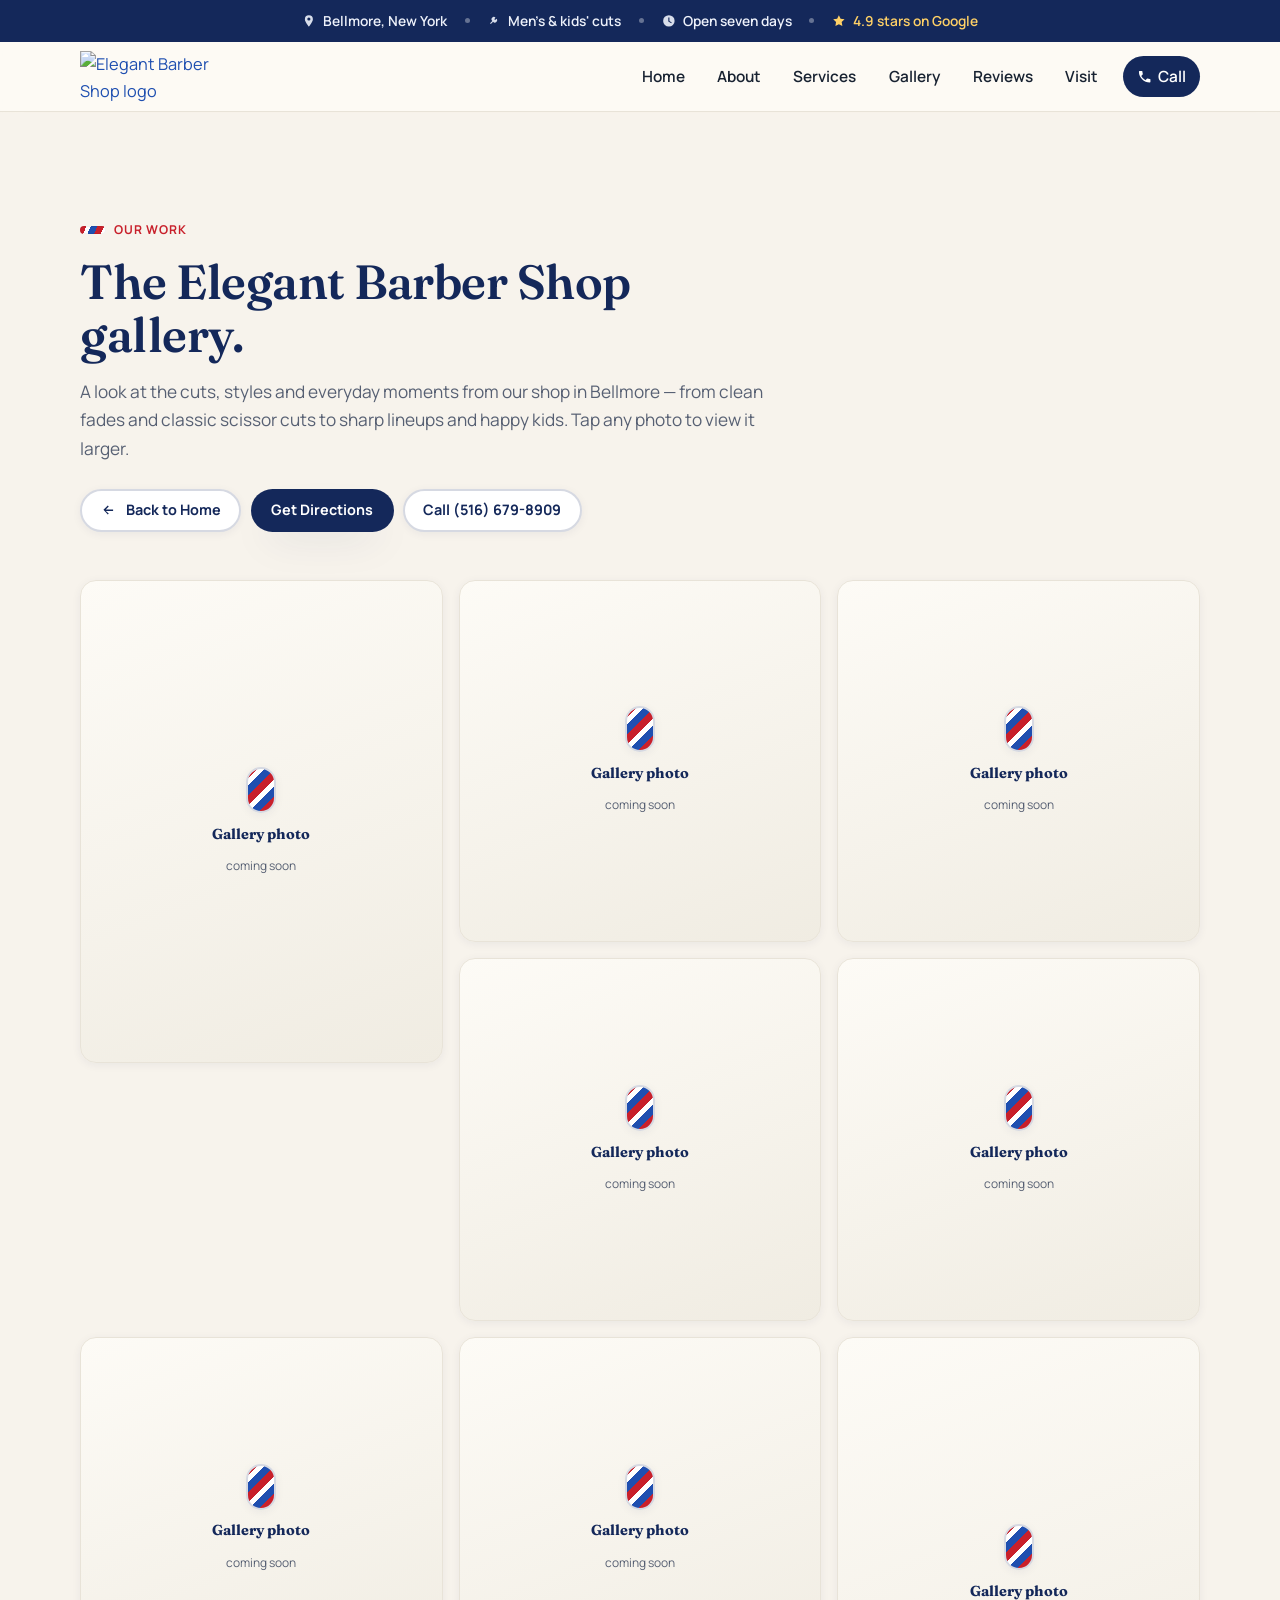
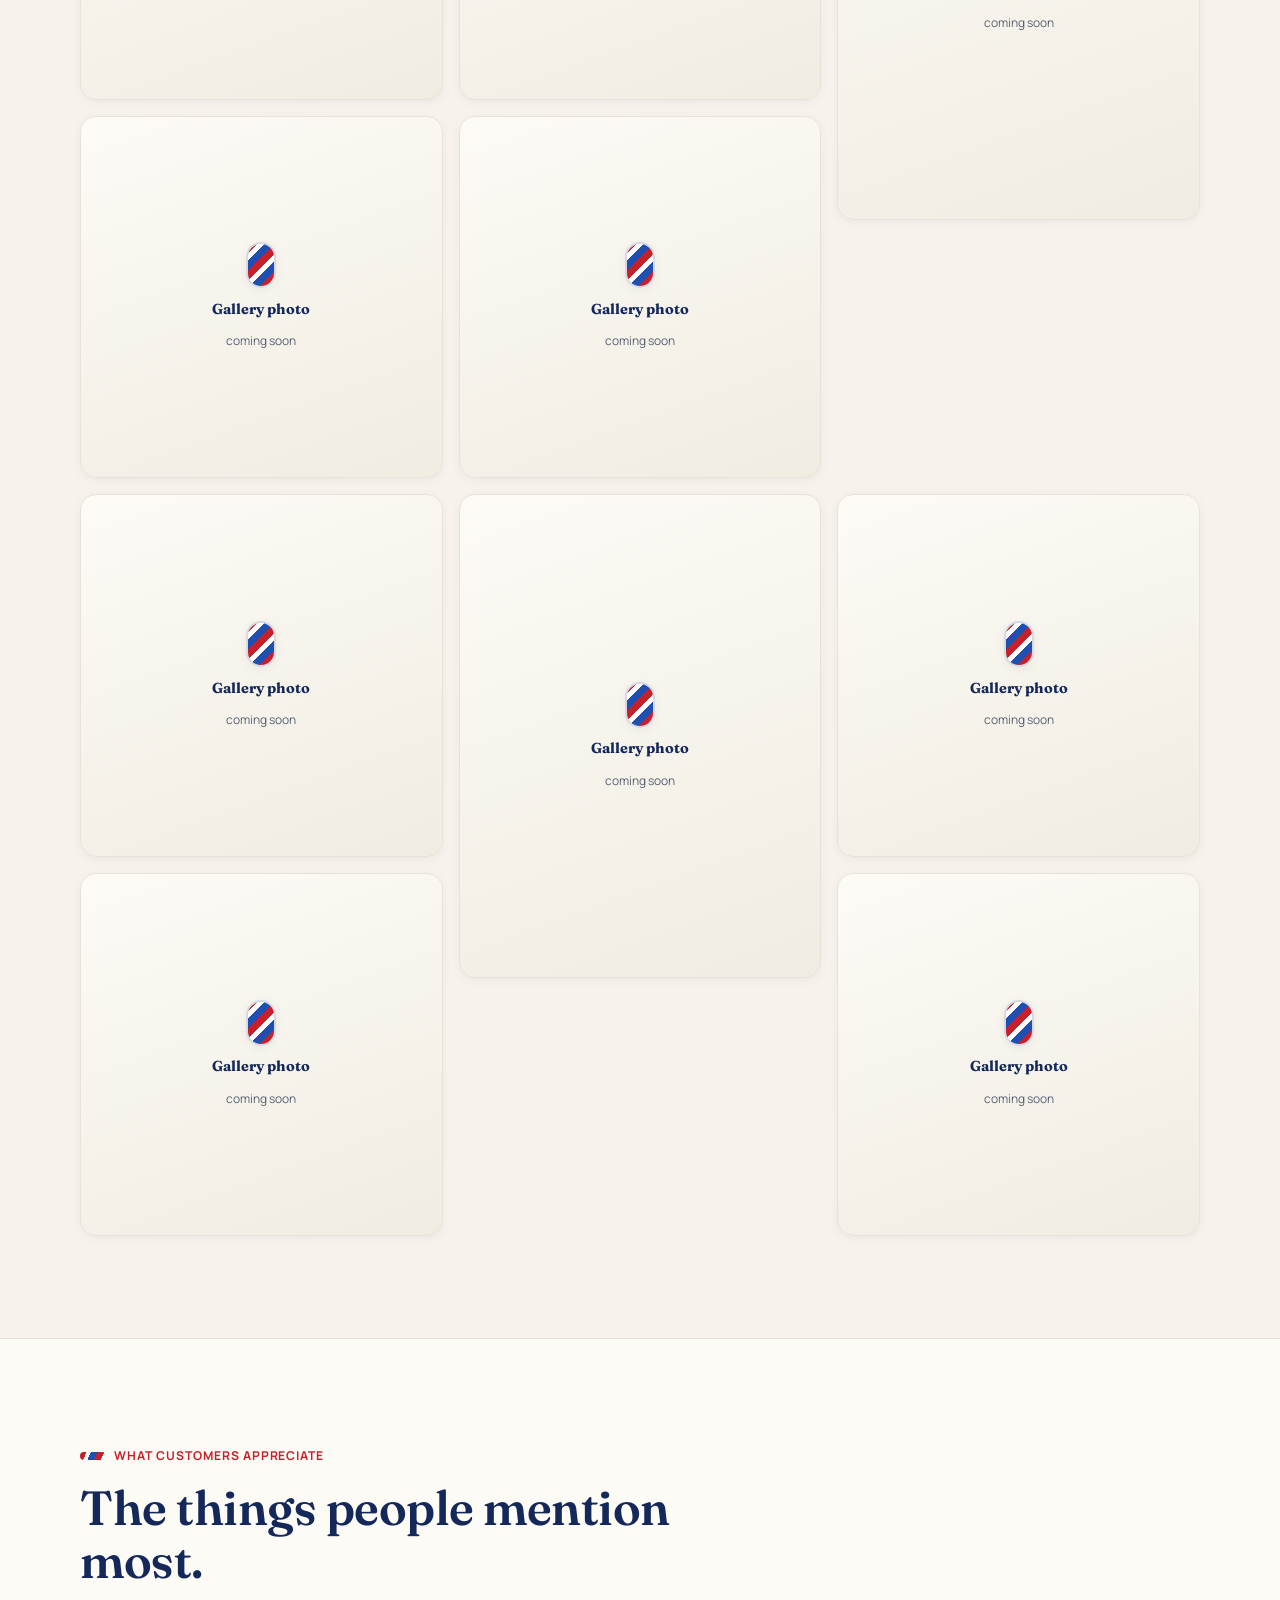
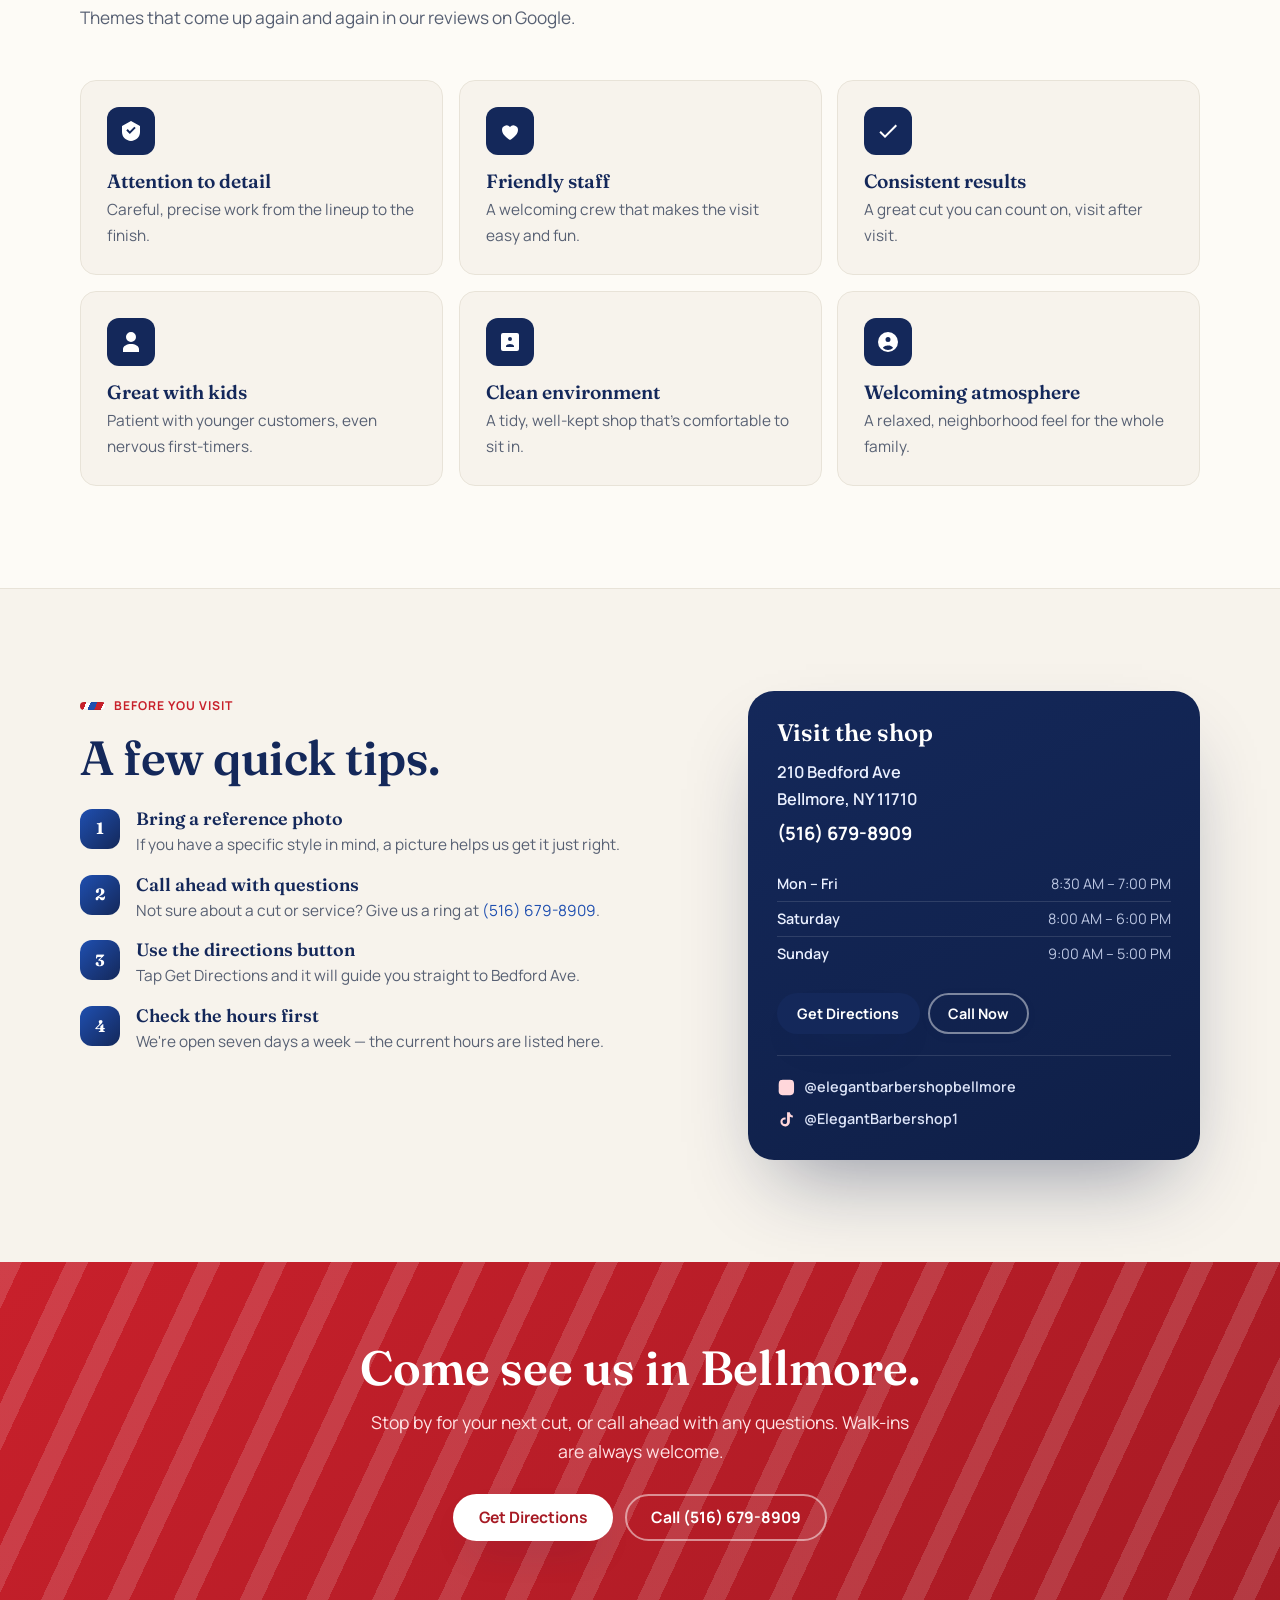
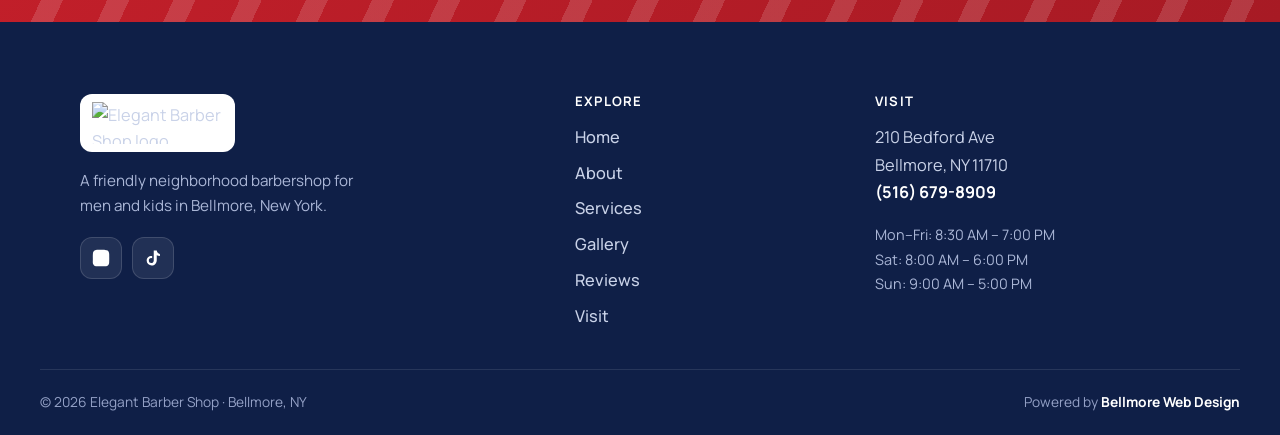
==== gallery.html @ 277f77cc "Merge pull request #1 from Bellmorewebdesign/claude/elegant-barber-shop-site-e4vk1v Build Elegant Ba" ====
<!DOCTYPE html>
<html lang="en">
<head>
  <meta charset="UTF-8" />
  <meta name="viewport" content="width=device-width, initial-scale=1.0" />
  <meta name="theme-color" content="#14285a" />

  <title>Haircut Gallery | Elegant Barber Shop in Bellmore, NY</title>
  <meta name="description" content="Browse the Elegant Barber Shop gallery — examples of men's cuts, kids' haircuts, fades, designs and moments from our Bellmore, NY shop. Walk-ins welcome on Bedford Ave." />

  <link rel="canonical" href="gallery.html" />
  <meta property="og:type" content="website" />
  <meta property="og:site_name" content="Elegant Barber Shop" />
  <meta property="og:title" content="Haircut Gallery | Elegant Barber Shop in Bellmore, NY" />
  <meta property="og:description" content="Examples of cuts, styles and moments from Elegant Barber Shop in Bellmore, New York." />
  <meta property="og:image" content="Elegant_logo.png" />
  <meta property="og:url" content="gallery.html" />
  <meta name="twitter:card" content="summary_large_image" />
  <meta name="twitter:title" content="Haircut Gallery | Elegant Barber Shop" />
  <meta name="twitter:description" content="Examples of cuts, styles and moments from Elegant Barber Shop in Bellmore, New York." />
  <meta name="twitter:image" content="Elegant_logo.png" />

  <link rel="icon" type="image/png" href="favicon_elegant.png" />
  <link rel="shortcut icon" type="image/png" href="favicon_elegant.png" />
  <link rel="apple-touch-icon" href="favicon_elegant.png" />

  <link rel="preconnect" href="https://fonts.googleapis.com" />
  <link rel="preconnect" href="https://fonts.gstatic.com" crossorigin />
  <link href="https://fonts.googleapis.com/css2?family=Fraunces:opsz,wght@9..144,400;9..144,500;9..144,600;9..144,700&family=Manrope:wght@400;500;600;700;800&display=swap" rel="stylesheet" />

  <link rel="stylesheet" href="styles.css" />

  <script type="application/ld+json">
  {
    "@context": "https://schema.org",
    "@type": "BarberShop",
    "name": "Elegant Barber Shop",
    "image": "Elegant_logo.png",
    "url": "gallery.html",
    "telephone": "+15166798909",
    "address": {
      "@type": "PostalAddress",
      "streetAddress": "210 Bedford Ave",
      "addressLocality": "Bellmore",
      "addressRegion": "NY",
      "postalCode": "11710",
      "addressCountry": "US"
    },
    "aggregateRating": {
      "@type": "AggregateRating",
      "ratingValue": "4.9",
      "reviewCount": "135",
      "bestRating": "5"
    },
    "sameAs": [
      "https://www.instagram.com/elegantbarbershopbellmore/",
      "https://www.tiktok.com/@ElegantBarbershop1"
    ]
  }
  </script>
</head>
<body>
  <a class="skip-link" href="#main">Skip to content</a>

  <!-- ================= INFO / ANNOUNCEMENT BAR ================= -->
  <div class="infobar" role="region" aria-label="Quick facts">
    <div class="wrap infobar__inner">
      <span class="infobar__item"><svg class="ico" aria-hidden="true" viewBox="0 0 24 24"><path d="M12 2a7 7 0 0 0-7 7c0 5 7 13 7 13s7-8 7-13a7 7 0 0 0-7-7Zm0 9.5A2.5 2.5 0 1 1 12 6a2.5 2.5 0 0 1 0 5.5Z"/></svg>Bellmore, New York</span>
      <span class="infobar__sep" aria-hidden="true"></span>
      <span class="infobar__item"><svg class="ico" aria-hidden="true" viewBox="0 0 24 24"><path d="M14.7 6.3a4 4 0 1 0-5.4 5.9l-4 4 1.4 1.4 4-4a4 4 0 0 0 5.9-5.4l-2.4 2.4-1.4-1.4Z"/></svg>Men's &amp; kids' cuts</span>
      <span class="infobar__sep" aria-hidden="true"></span>
      <span class="infobar__item"><svg class="ico" aria-hidden="true" viewBox="0 0 24 24"><path d="M12 2a10 10 0 1 0 10 10A10 10 0 0 0 12 2Zm1 10.4 4 2.3-.8 1.4L11 13V6h2Z"/></svg>Open seven days</span>
      <span class="infobar__sep" aria-hidden="true"></span>
      <span class="infobar__item infobar__item--star"><svg class="ico" aria-hidden="true" viewBox="0 0 24 24"><path d="m12 2 3 6.3 6.9.9-5 4.8 1.2 6.9L12 17.7 5.9 20.9 7.1 14l-5-4.8 6.9-.9Z"/></svg>4.9 stars on Google</span>
    </div>
  </div>

  <!-- ================= HEADER / NAV ================= -->
  <header class="site-header" id="top">
    <div class="wrap header__inner">
      <a class="brand" href="index.html" aria-label="Elegant Barber Shop home">
        <img src="Elegant_logo.png" alt="Elegant Barber Shop logo" class="brand__logo" width="180" height="58" />
      </a>

      <nav class="nav" aria-label="Primary">
        <button class="nav__toggle" id="navToggle" aria-expanded="false" aria-controls="navMenu">
          <span class="nav__toggle-bars" aria-hidden="true"><span></span><span></span><span></span></span>
          <span class="sr-only">Menu</span>
        </button>
        <ul class="nav__menu" id="navMenu">
          <li><a href="index.html" class="nav__link">Home</a></li>
          <li><a href="index.html#about" class="nav__link">About</a></li>
          <li><a href="index.html#services" class="nav__link">Services</a></li>
          <li><a href="gallery.html" class="nav__link" aria-current="page">Gallery</a></li>
          <li><a href="index.html#reviews" class="nav__link">Reviews</a></li>
          <li><a href="index.html#visit" class="nav__link">Visit</a></li>
          <li><a href="tel:+15166798909" class="nav__link nav__link--call">
            <svg class="ico" aria-hidden="true" viewBox="0 0 24 24"><path d="M6.6 10.8a15.5 15.5 0 0 0 6.6 6.6l2.2-2.2a1 1 0 0 1 1-.24 11.4 11.4 0 0 0 3.6.58 1 1 0 0 1 1 1V20a1 1 0 0 1-1 1A17 17 0 0 1 3 4a1 1 0 0 1 1-1h3.5a1 1 0 0 1 1 1 11.4 11.4 0 0 0 .58 3.6 1 1 0 0 1-.24 1Z"/></svg>
            Call
          </a></li>
        </ul>
      </nav>
    </div>
  </header>

  <main id="main">

    <!-- ================= GALLERY INTRO ================= -->
    <section class="section gallery-intro" aria-labelledby="g-title">
      <div class="wrap">
        <div class="gallery-intro__inner reveal">
          <span class="eyebrow"><span class="eyebrow__dot" aria-hidden="true"></span>Our work</span>
          <h1 id="g-title" class="section__title">The Elegant Barber Shop gallery.</h1>
          <p class="section__intro">A look at the cuts, styles and everyday moments from our shop in Bellmore — from clean fades and classic scissor cuts to sharp lineups and happy kids. Tap any photo to view it larger.</p>
          <div class="gallery-intro__actions">
            <a class="btn btn--ghost btn--sm" href="index.html">
              <svg class="ico" aria-hidden="true" viewBox="0 0 24 24"><path d="M19 11H8.4l4.3-4.3L11.3 5 5 11.3 11.3 18l1.4-1.4L8.4 13H19Z"/></svg>
              Back to Home
            </a>
            <a class="btn btn--primary btn--sm" href="https://www.google.com/maps/dir/?api=1&amp;destination=210+Bedford+Ave%2C+Bellmore%2C+NY+11710" target="_blank" rel="noopener noreferrer">Get Directions</a>
            <a class="btn btn--ghost btn--sm" href="tel:+15166798909">Call (516) 679-8909</a>
          </div>
        </div>
      </div>
    </section>

    <!-- ================= FULL GALLERY GRID ================= -->
    <section class="section gallery-section gallery-section--full" aria-label="Haircut gallery">
      <div class="wrap">
        <!-- Built by script.js from the shared image list -->
        <div class="gallery-grid gallery-grid--full" data-gallery="full" aria-label="All haircut photos"></div>
      </div>
    </section>

    <!-- ================= WHAT CUSTOMERS APPRECIATE ================= -->
    <section class="section appreciate" aria-labelledby="appreciate-title">
      <div class="wrap">
        <div class="section__head reveal">
          <span class="eyebrow"><span class="eyebrow__dot" aria-hidden="true"></span>What customers appreciate</span>
          <h2 id="appreciate-title" class="section__title">The things people mention most.</h2>
          <p class="section__intro">Themes that come up again and again in our reviews on Google.</p>
        </div>

        <ul class="appreciate__grid">
          <li class="appreciate__card reveal">
            <span class="appreciate__ico" aria-hidden="true"><svg viewBox="0 0 24 24"><path d="M12 2 3 7v6c0 5 3.8 8.4 9 9 5.2-.6 9-4 9-9V7Zm-1.2 13-3.5-3.5 1.4-1.4 2.1 2.1 4.5-4.5 1.4 1.4Z"/></svg></span>
            <h3>Attention to detail</h3>
            <p>Careful, precise work from the lineup to the finish.</p>
          </li>
          <li class="appreciate__card reveal">
            <span class="appreciate__ico" aria-hidden="true"><svg viewBox="0 0 24 24"><path d="M12 21s-8-4.5-8-10a4.5 4.5 0 0 1 8-2.9A4.5 4.5 0 0 1 20 11c0 5.5-8 10-8 10Z"/></svg></span>
            <h3>Friendly staff</h3>
            <p>A welcoming crew that makes the visit easy and fun.</p>
          </li>
          <li class="appreciate__card reveal">
            <span class="appreciate__ico" aria-hidden="true"><svg viewBox="0 0 24 24"><path d="M9 16.2 4.8 12l-1.4 1.4L9 19 21 7l-1.4-1.4Z"/></svg></span>
            <h3>Consistent results</h3>
            <p>A great cut you can count on, visit after visit.</p>
          </li>
          <li class="appreciate__card reveal">
            <span class="appreciate__ico" aria-hidden="true"><svg viewBox="0 0 24 24"><path d="M12 2a5 5 0 1 0 5 5 5 5 0 0 0-5-5Zm0 12c-4 0-8 2-8 5v3h16v-3c0-3-4-5-8-5Z"/></svg></span>
            <h3>Great with kids</h3>
            <p>Patient with younger customers, even nervous first-timers.</p>
          </li>
          <li class="appreciate__card reveal">
            <span class="appreciate__ico" aria-hidden="true"><svg viewBox="0 0 24 24"><path d="M19 3H5a2 2 0 0 0-2 2v14a2 2 0 0 0 2 2h14a2 2 0 0 0 2-2V5a2 2 0 0 0-2-2Zm-7 4a2 2 0 1 1-2 2 2 2 0 0 1 2-2Zm4 10H8v-1c0-1.3 2.7-2 4-2s4 .7 4 2Z"/></svg></span>
            <h3>Clean environment</h3>
            <p>A tidy, well-kept shop that's comfortable to sit in.</p>
          </li>
          <li class="appreciate__card reveal">
            <span class="appreciate__ico" aria-hidden="true"><svg viewBox="0 0 24 24"><path d="M12 2a10 10 0 1 0 10 10A10 10 0 0 0 12 2Zm0 5a2.5 2.5 0 1 1 0 5 2.5 2.5 0 0 1 0-5Zm0 13a7.2 7.2 0 0 1-5-2c.1-1.7 3.3-2.6 5-2.6s4.9.9 5 2.6a7.2 7.2 0 0 1-5 2Z"/></svg></span>
            <h3>Welcoming atmosphere</h3>
            <p>A relaxed, neighborhood feel for the whole family.</p>
          </li>
        </ul>
      </div>
    </section>

    <!-- ================= BEFORE YOU VISIT + COMPACT VISIT CARD ================= -->
    <section class="section before" aria-labelledby="before-title">
      <div class="wrap before__grid">
        <div class="before__content reveal">
          <span class="eyebrow"><span class="eyebrow__dot" aria-hidden="true"></span>Before you visit</span>
          <h2 id="before-title" class="section__title">A few quick tips.</h2>
          <ul class="before__list">
            <li>
              <span class="before__num">1</span>
              <div><h3>Bring a reference photo</h3><p>If you have a specific style in mind, a picture helps us get it just right.</p></div>
            </li>
            <li>
              <span class="before__num">2</span>
              <div><h3>Call ahead with questions</h3><p>Not sure about a cut or service? Give us a ring at <a href="tel:+15166798909">(516)&nbsp;679-8909</a>.</p></div>
            </li>
            <li>
              <span class="before__num">3</span>
              <div><h3>Use the directions button</h3><p>Tap Get Directions and it will guide you straight to Bedford Ave.</p></div>
            </li>
            <li>
              <span class="before__num">4</span>
              <div><h3>Check the hours first</h3><p>We're open seven days a week — the current hours are listed here.</p></div>
            </li>
          </ul>
        </div>

        <aside class="visit-card reveal" aria-label="Visit information">
          <h2 class="visit-card__title">Visit the shop</h2>
          <p class="visit-card__addr">210 Bedford Ave<br>Bellmore, NY 11710</p>
          <p class="visit-card__phone"><a href="tel:+15166798909">(516) 679-8909</a></p>

          <table class="hours visit-card__hours">
            <tbody>
              <tr><th scope="row">Mon – Fri</th><td>8:30 AM – 7:00 PM</td></tr>
              <tr><th scope="row">Saturday</th><td>8:00 AM – 6:00 PM</td></tr>
              <tr><th scope="row">Sunday</th><td>9:00 AM – 5:00 PM</td></tr>
            </tbody>
          </table>

          <div class="visit-card__actions">
            <a class="btn btn--primary btn--sm" href="https://www.google.com/maps/dir/?api=1&amp;destination=210+Bedford+Ave%2C+Bellmore%2C+NY+11710" target="_blank" rel="noopener noreferrer">Get Directions</a>
            <a class="btn btn--ghost btn--sm" href="tel:+15166798909">Call Now</a>
          </div>

          <div class="visit-card__social">
            <a href="https://www.instagram.com/elegantbarbershopbellmore/" target="_blank" rel="noopener noreferrer">
              <svg class="ico" aria-hidden="true" viewBox="0 0 24 24"><path d="M12 2.2c3.2 0 3.6 0 4.9.07 1.2.06 1.8.25 2.2.42.6.22 1 .48 1.4.9.43.42.7.82.9 1.4.18.42.37 1.05.43 2.25.06 1.28.07 1.66.07 4.88s0 3.6-.07 4.88c-.06 1.2-.25 1.83-.42 2.25-.22.56-.48.97-.9 1.4-.42.42-.83.68-1.4.9-.42.17-1.05.36-2.25.42-1.28.06-1.66.07-4.88.07s-3.6 0-4.88-.07c-1.2-.06-1.83-.25-2.25-.42a3.9 3.9 0 0 1-1.4-.9 3.9 3.9 0 0 1-.9-1.4c-.17-.42-.36-1.05-.42-2.25C2.21 15.6 2.2 15.22 2.2 12s0-3.6.07-4.88c.06-1.2.25-1.83.42-2.25.22-.57.48-.98.9-1.4.42-.42.83-.68 1.4-.9.42-.17 1.05-.36 2.25-.42C8.4 2.21 8.78 2.2 12 2.2Zm0 4.86A4.94 4.94 0 1 1 12 17a4.94 4.94 0 0 1 0-9.94Zm0 1.8a3.14 3.14 0 1 0 0 6.28 3.14 3.14 0 0 0 0-6.28Zm5.13-2.02a1.15 1.15 0 1 1 0 2.3 1.15 1.15 0 0 1 0-2.3Z"/></svg>
              <span>@elegantbarbershopbellmore</span>
            </a>
            <a href="https://www.tiktok.com/@ElegantBarbershop1" target="_blank" rel="noopener noreferrer">
              <svg class="ico" aria-hidden="true" viewBox="0 0 24 24"><path d="M16.5 3c.3 2.2 1.6 3.9 3.8 4.2v2.5c-1.3.1-2.5-.3-3.8-1v5.9c0 3.6-2.6 6.4-6.1 6.4A6 6 0 0 1 4.4 15c0-3.4 3.1-6 6.6-5.4v2.7a3 3 0 0 0-1.1-.2 2.9 2.9 0 0 0-2.9 3 3 3 0 0 0 3 3c1.7 0 2.9-1.3 2.9-3.1V3Z"/></svg>
              <span>@ElegantBarbershop1</span>
            </a>
          </div>
        </aside>
      </div>
    </section>

    <!-- ================= CTA ================= -->
    <section class="cta" aria-labelledby="g-cta-title">
      <span class="cta__pole" aria-hidden="true"></span>
      <div class="wrap cta__inner reveal">
        <h2 id="g-cta-title" class="cta__title">Come see us in Bellmore.</h2>
        <p class="cta__text">Stop by for your next cut, or call ahead with any questions. Walk-ins are always welcome.</p>
        <div class="cta__actions">
          <a class="btn btn--primary" href="https://www.google.com/maps/dir/?api=1&amp;destination=210+Bedford+Ave%2C+Bellmore%2C+NY+11710" target="_blank" rel="noopener noreferrer">Get Directions</a>
          <a class="btn btn--ghost btn--on-dark" href="tel:+15166798909">Call (516) 679-8909</a>
        </div>
      </div>
    </section>
  </main>

  <!-- ================= FOOTER ================= -->
  <footer class="site-footer">
    <div class="wrap footer__grid">
      <div class="footer__brand">
        <img src="Elegant_logo.png" alt="Elegant Barber Shop logo" class="footer__logo" width="200" height="64" loading="lazy" />
        <p class="footer__tag">A friendly neighborhood barbershop for men and kids in Bellmore, New York.</p>
        <div class="footer__social">
          <a href="https://www.instagram.com/elegantbarbershopbellmore/" target="_blank" rel="noopener noreferrer" aria-label="Instagram">
            <svg class="ico" aria-hidden="true" viewBox="0 0 24 24"><path d="M12 2.2c3.2 0 3.6 0 4.9.07 1.2.06 1.8.25 2.2.42.6.22 1 .48 1.4.9.43.42.7.82.9 1.4.18.42.37 1.05.43 2.25.06 1.28.07 1.66.07 4.88s0 3.6-.07 4.88c-.06 1.2-.25 1.83-.42 2.25-.22.56-.48.97-.9 1.4-.42.42-.83.68-1.4.9-.42.17-1.05.36-2.25.42-1.28.06-1.66.07-4.88.07s-3.6 0-4.88-.07c-1.2-.06-1.83-.25-2.25-.42a3.9 3.9 0 0 1-1.4-.9 3.9 3.9 0 0 1-.9-1.4c-.17-.42-.36-1.05-.42-2.25C2.21 15.6 2.2 15.22 2.2 12s0-3.6.07-4.88c.06-1.2.25-1.83.42-2.25.22-.57.48-.98.9-1.4.42-.42.83-.68 1.4-.9.42-.17 1.05-.36 2.25-.42C8.4 2.21 8.78 2.2 12 2.2Zm0 4.86A4.94 4.94 0 1 1 12 17a4.94 4.94 0 0 1 0-9.94Zm0 1.8a3.14 3.14 0 1 0 0 6.28 3.14 3.14 0 0 0 0-6.28Zm5.13-2.02a1.15 1.15 0 1 1 0 2.3 1.15 1.15 0 0 1 0-2.3Z"/></svg>
          </a>
          <a href="https://www.tiktok.com/@ElegantBarbershop1" target="_blank" rel="noopener noreferrer" aria-label="TikTok">
            <svg class="ico" aria-hidden="true" viewBox="0 0 24 24"><path d="M16.5 3c.3 2.2 1.6 3.9 3.8 4.2v2.5c-1.3.1-2.5-.3-3.8-1v5.9c0 3.6-2.6 6.4-6.1 6.4A6 6 0 0 1 4.4 15c0-3.4 3.1-6 6.6-5.4v2.7a3 3 0 0 0-1.1-.2 2.9 2.9 0 0 0-2.9 3 3 3 0 0 0 3 3c1.7 0 2.9-1.3 2.9-3.1V3Z"/></svg>
          </a>
        </div>
      </div>

      <nav class="footer__col" aria-label="Footer">
        <h3 class="footer__heading">Explore</h3>
        <ul>
          <li><a href="index.html">Home</a></li>
          <li><a href="index.html#about">About</a></li>
          <li><a href="index.html#services">Services</a></li>
          <li><a href="gallery.html">Gallery</a></li>
          <li><a href="index.html#reviews">Reviews</a></li>
          <li><a href="index.html#visit">Visit</a></li>
        </ul>
      </nav>

      <div class="footer__col">
        <h3 class="footer__heading">Visit</h3>
        <address class="footer__contact">
          210 Bedford Ave<br>
          Bellmore, NY 11710<br>
          <a href="tel:+15166798909">(516) 679-8909</a>
        </address>
        <p class="footer__hours">Mon–Fri: 8:30 AM – 7:00 PM<br>Sat: 8:00 AM – 6:00 PM<br>Sun: 9:00 AM – 5:00 PM</p>
      </div>
    </div>

    <div class="wrap footer__bottom">
      <p>&copy; <span id="year">2026</span> Elegant Barber Shop · Bellmore, NY</p>
      <p class="footer__credit">Powered by <a href="https://bellmorewebdesign.com" target="_blank" rel="noopener noreferrer">Bellmore Web Design</a></p>
    </div>
  </footer>

  <!-- ================= LIGHTBOX ================= -->
  <div class="lightbox" id="lightbox" role="dialog" aria-modal="true" aria-label="Gallery image viewer" hidden>
    <button class="lightbox__btn lightbox__close" id="lbClose" aria-label="Close image viewer">
      <svg viewBox="0 0 24 24" aria-hidden="true"><path d="M18.3 5.7 12 12l6.3 6.3-1.4 1.4L10.6 13.4 4.3 19.7 2.9 18.3 9.2 12 2.9 5.7 4.3 4.3l6.3 6.3 6.3-6.3Z"/></svg>
    </button>
    <button class="lightbox__btn lightbox__prev" id="lbPrev" aria-label="Previous image">
      <svg viewBox="0 0 24 24" aria-hidden="true"><path d="M15 6 9 12l6 6 1.4-1.4L11.8 12l4.6-4.6Z"/></svg>
    </button>
    <figure class="lightbox__figure">
      <img class="lightbox__img" id="lbImg" src="" alt="" />
      <figcaption class="lightbox__caption" id="lbCaption"></figcaption>
    </figure>
    <button class="lightbox__btn lightbox__next" id="lbNext" aria-label="Next image">
      <svg viewBox="0 0 24 24" aria-hidden="true"><path d="m9 6 6 6-6 6-1.4-1.4L12.2 12 7.6 7.4Z"/></svg>
    </button>
  </div>

  <script src="script.js" defer></script>
</body>
</html>
---- styles.css ----
/* =====================================================================
   Elegant Barber Shop — shared styles (index.html + gallery.html)
   Palette built from the shop logo: refined royal-navy blue, warm ivory
   neutrals, chrome/silver, with barber red used only as a small accent.
   ===================================================================== */

:root {
  /* Brand colors from the logo */
  --navy: #14285a;         /* deep refined royal-navy */
  --navy-800: #0f1f47;     /* darker navy for panels */
  --royal: #1f4fb0;        /* royal blue accent */
  --royal-600: #2a5fd0;    /* brighter royal for hovers */
  --red: #c8202b;          /* barber red — sparingly */
  --red-600: #a71a24;

  /* Neutrals */
  --ivory: #f7f3ec;        /* warm page background */
  --cream: #fdfbf6;        /* card background */
  --ink: #182231;          /* main text */
  --slate: #576073;        /* muted text */
  --silver: #d6d9e2;       /* chrome/borders */
  --line: #e8e3d8;         /* hairlines on ivory */
  --gold: #c9a24a;         /* subtle warm accent (stars) */

  /* Type */
  --font-display: "Fraunces", Georgia, "Times New Roman", serif;
  --font-body: "Manrope", system-ui, -apple-system, "Segoe UI", Roboto, sans-serif;

  /* Layout */
  --wrap: 1200px;
  --radius: 16px;
  --radius-lg: 26px;
  --shadow-sm: 0 2px 10px rgba(20, 40, 90, 0.06);
  --shadow-md: 0 18px 40px -18px rgba(20, 40, 90, 0.28);
  --shadow-lg: 0 40px 80px -30px rgba(15, 31, 71, 0.45);
  --ease: cubic-bezier(0.22, 0.61, 0.36, 1);
}

/* ---------- Reset / base ---------- */
* { box-sizing: border-box; }
html { scroll-behavior: smooth; -webkit-text-size-adjust: 100%; }

body {
  margin: 0;
  font-family: var(--font-body);
  color: var(--ink);
  background: var(--ivory);
  line-height: 1.65;
  font-size: 1.02rem;
  -webkit-font-smoothing: antialiased;
  overflow-x: hidden;
}

img { max-width: 100%; display: block; }

a { color: var(--royal); text-decoration: none; }
a:hover { color: var(--royal-600); }

h1, h2, h3 { font-family: var(--font-display); line-height: 1.1; color: var(--navy); font-weight: 600; }

.wrap { width: 100%; max-width: var(--wrap); margin-inline: auto; padding-inline: clamp(1.1rem, 4vw, 2.5rem); }

.sr-only {
  position: absolute; width: 1px; height: 1px; padding: 0; margin: -1px;
  overflow: hidden; clip: rect(0 0 0 0); white-space: nowrap; border: 0;
}

.skip-link {
  position: absolute; left: 1rem; top: -3rem; z-index: 1200;
  background: var(--navy); color: #fff; padding: 0.6rem 1rem;
  border-radius: 0 0 10px 10px; font-weight: 700; transition: top 0.2s var(--ease);
}
.skip-link:focus { top: 0; color: #fff; }

/* Visible focus for keyboard users */
:focus-visible {
  outline: 3px solid var(--royal-600);
  outline-offset: 2px;
  border-radius: 6px;
}

.ico { width: 1.15em; height: 1.15em; fill: currentColor; flex: none; }
.ico--after { margin-left: 0.15em; }

/* ---------- Buttons ---------- */
.btn {
  --btn-pad: 0.85rem 1.5rem;
  display: inline-flex; align-items: center; gap: 0.55rem;
  padding: var(--btn-pad);
  font-family: var(--font-body); font-weight: 700; font-size: 0.98rem;
  border-radius: 999px; border: 2px solid transparent; cursor: pointer;
  transition: transform 0.2s var(--ease), box-shadow 0.2s var(--ease), background 0.2s var(--ease), color 0.2s var(--ease), border-color 0.2s var(--ease);
  line-height: 1; white-space: nowrap;
}
.btn--sm { --btn-pad: 0.7rem 1.15rem; font-size: 0.9rem; }
.btn--primary { background: var(--navy); color: #fff; box-shadow: var(--shadow-md); }
.btn--primary:hover { background: var(--royal); color: #fff; transform: translateY(-2px); box-shadow: var(--shadow-lg); }
.btn--ghost { background: #fff; color: var(--navy); border-color: var(--silver); box-shadow: var(--shadow-sm); }
.btn--ghost:hover { border-color: var(--navy); color: var(--navy); transform: translateY(-2px); }
.btn--on-dark { background: transparent; color: #fff; border-color: rgba(255,255,255,0.5); box-shadow: none; }
.btn--on-dark:hover { background: rgba(255,255,255,0.12); color: #fff; border-color: #fff; }

/* ---------- Eyebrow / section heads ---------- */
.eyebrow {
  display: inline-flex; align-items: center; gap: 0.5rem;
  font-family: var(--font-body); font-weight: 700; letter-spacing: 0.08em;
  text-transform: uppercase; font-size: 0.76rem; color: var(--red);
  margin-bottom: 1rem;
}
.eyebrow__dot { width: 26px; height: 8px; border-radius: 999px;
  background: repeating-linear-gradient(115deg, var(--red) 0 6px, #fff 6px 10px, var(--royal) 10px 16px);
  box-shadow: inset 0 0 0 1px rgba(0,0,0,0.06); }
.eyebrow--light { color: #ffd7db; }

.section { padding: clamp(3.5rem, 8vw, 6.5rem) 0; }
.section__title { font-size: clamp(1.9rem, 4.5vw, 3rem); margin: 0 0 1rem; letter-spacing: -0.01em; }
.section__title--light { color: #fff; }
.section__head { max-width: 640px; margin-bottom: 3rem; }
.section__intro { color: var(--slate); font-size: 1.08rem; margin: 0; }
.section__cta { text-align: center; margin-top: 3rem; }

/* ---------- Info bar ---------- */
.infobar { background: var(--navy); color: #eef2fb; font-size: 0.86rem; }
.infobar__inner {
  display: flex; flex-wrap: wrap; align-items: center; justify-content: center;
  gap: 0.6rem 1.1rem; padding: 0.6rem 1rem; text-align: center;
}
.infobar__item { display: inline-flex; align-items: center; gap: 0.45rem; font-weight: 600; }
.infobar__item .ico { width: 1em; height: 1em; opacity: 0.9; }
.infobar__item--star { color: #ffd166; }
.infobar__item--star .ico { fill: #ffd166; opacity: 1; }
.infobar__sep { width: 5px; height: 5px; border-radius: 50%; background: rgba(255,255,255,0.35); }

/* ---------- Header / nav ---------- */
.site-header {
  position: sticky; top: 0; z-index: 1000;
  background: rgba(253, 251, 246, 0.9);
  backdrop-filter: saturate(140%) blur(10px);
  border-bottom: 1px solid var(--line);
}
.header__inner { display: flex; align-items: center; justify-content: space-between; gap: 1rem; padding-block: 0.55rem; }
.brand { display: inline-flex; align-items: center; }
.brand__logo { height: 52px; width: auto; }

.nav { display: flex; align-items: center; }
.nav__menu { list-style: none; display: flex; align-items: center; gap: 0.35rem; margin: 0; padding: 0; }
.nav__link {
  display: inline-flex; align-items: center; gap: 0.4rem;
  padding: 0.5rem 0.85rem; border-radius: 999px; font-weight: 600;
  color: var(--ink); font-size: 0.96rem;
  transition: background 0.2s var(--ease), color 0.2s var(--ease);
}
.nav__link:hover { background: rgba(31, 79, 176, 0.09); color: var(--navy); }
.nav__link--call { background: var(--navy); color: #fff; margin-left: 0.4rem; }
.nav__link--call:hover { background: var(--royal); color: #fff; }
.nav__link--call .ico { width: 1em; height: 1em; }

.nav__toggle {
  display: none; background: #fff; border: 1px solid var(--silver);
  border-radius: 12px; width: 46px; height: 46px; cursor: pointer;
  align-items: center; justify-content: center;
}
.nav__toggle-bars { position: relative; width: 22px; height: 16px; }
.nav__toggle-bars span {
  position: absolute; left: 0; width: 100%; height: 2.4px; border-radius: 2px;
  background: var(--navy); transition: transform 0.28s var(--ease), opacity 0.2s var(--ease), top 0.28s var(--ease);
}
.nav__toggle-bars span:nth-child(1) { top: 0; }
.nav__toggle-bars span:nth-child(2) { top: 6.8px; }
.nav__toggle-bars span:nth-child(3) { top: 13.6px; }
.nav__toggle[aria-expanded="true"] .nav__toggle-bars span:nth-child(1) { top: 6.8px; transform: rotate(45deg); }
.nav__toggle[aria-expanded="true"] .nav__toggle-bars span:nth-child(2) { opacity: 0; }
.nav__toggle[aria-expanded="true"] .nav__toggle-bars span:nth-child(3) { top: 6.8px; transform: rotate(-45deg); }

/* ---------- Hero ---------- */
.hero { position: relative; padding: clamp(2.5rem, 6vw, 5rem) 0 clamp(3rem, 7vw, 5.5rem); overflow: hidden; }
.hero__blob { position: absolute; border-radius: 50%; filter: blur(10px); z-index: 0; pointer-events: none; }
.hero__blob--1 { width: 460px; height: 460px; top: -160px; right: -120px;
  background: radial-gradient(circle at 30% 30%, rgba(31,79,176,0.18), rgba(31,79,176,0) 70%); }
.hero__blob--2 { width: 380px; height: 380px; bottom: -160px; left: -140px;
  background: radial-gradient(circle at 50% 50%, rgba(200,32,43,0.10), rgba(200,32,43,0) 70%); }
.hero__pole { position: absolute; top: 0; bottom: 0; left: 50%; width: 10px; transform: translateX(-50%) rotate(0deg);
  display: none; }

.hero__grid { position: relative; z-index: 1; display: grid; grid-template-columns: 1.05fr 0.95fr; gap: clamp(2rem, 5vw, 4rem); align-items: center; }
.hero__title { font-size: clamp(2.3rem, 6vw, 4rem); margin: 0 0 1.2rem; letter-spacing: -0.015em; }
.hero__lead { font-size: 1.14rem; color: var(--slate); max-width: 46ch; margin: 0 0 1.8rem; }
.hero__actions { display: flex; flex-wrap: wrap; gap: 0.8rem; margin-bottom: 1.6rem; }

.hero__rating { display: inline-flex; align-items: center; gap: 0.7rem; background: #fff;
  border: 1px solid var(--line); border-radius: 999px; padding: 0.5rem 1rem; box-shadow: var(--shadow-sm); }
.hero__rating-text { font-size: 0.95rem; color: var(--slate); }
.hero__rating-text strong { color: var(--navy); }

.stars { display: inline-flex; gap: 2px; }
.stars svg { width: 18px; height: 18px; fill: var(--gold); }
.stars--sm svg { width: 15px; height: 15px; }

/* Hero media collage */
.hero__media { position: relative; }
.hero__logocard {
  position: relative; z-index: 2; background: #fff; border-radius: var(--radius);
  padding: 1.1rem 1.3rem; box-shadow: var(--shadow-md); border: 1px solid var(--line);
  width: fit-content; margin-bottom: -1.4rem; margin-left: auto; margin-right: 1.5rem;
}
.hero__logocard img { height: 58px; width: auto; }
.hero__photo {
  margin: 0; position: relative; z-index: 1; border-radius: var(--radius-lg);
  overflow: hidden; box-shadow: var(--shadow-lg); border: 6px solid #fff;
  aspect-ratio: 5 / 6;
}
.hero__photo img { width: 100%; height: 100%; object-fit: cover; }
.hero__chip {
  position: absolute; left: -14px; bottom: 28px; z-index: 3;
  background: var(--red); color: #fff; border-radius: 18px; padding: 0.7rem 1rem;
  display: flex; align-items: center; gap: 0.5rem; box-shadow: var(--shadow-md);
  transform: rotate(-4deg);
}
.hero__chip-num { font-family: var(--font-display); font-size: 2rem; font-weight: 700; line-height: 1; }
.hero__chip-label { font-size: 0.72rem; font-weight: 700; text-transform: uppercase; letter-spacing: 0.06em; line-height: 1.1; }

/* ---------- About ---------- */
.about__grid { display: grid; grid-template-columns: 0.9fr 1.1fr; gap: clamp(2rem, 5vw, 4rem); align-items: center; }
.about__media { margin: 0; position: relative; border-radius: var(--radius-lg); overflow: visible; }
.about__media img { border-radius: var(--radius-lg); box-shadow: var(--shadow-lg); aspect-ratio: 5/6; object-fit: cover; width: 100%; }
.about__badge {
  position: absolute; right: -12px; top: 22px; background: var(--navy); color: #fff;
  font-weight: 700; font-size: 0.8rem; padding: 0.55rem 1rem; border-radius: 999px;
  box-shadow: var(--shadow-md); letter-spacing: 0.02em;
}
.about__content p { color: var(--slate); margin: 0 0 1rem; }
.about__list { list-style: none; margin: 1.5rem 0 0; padding: 0; display: grid; gap: 0.7rem; }
.about__list li { display: flex; align-items: center; gap: 0.65rem; font-weight: 600; color: var(--ink); }
.about__list .ico { color: #fff; background: var(--royal); border-radius: 50%; padding: 4px; width: 1.55em; height: 1.55em; }

/* ---------- Services ---------- */
.services { background: var(--cream); border-block: 1px solid var(--line); }
.services__list { list-style: none; margin: 0; padding: 0; display: grid; grid-template-columns: repeat(2, 1fr); gap: 1rem; }
.service {
  display: flex; gap: 1.1rem; align-items: flex-start; padding: 1.5rem;
  background: var(--ivory); border: 1px solid var(--line); border-radius: var(--radius);
  transition: transform 0.25s var(--ease), box-shadow 0.25s var(--ease), border-color 0.25s var(--ease);
}
.service:hover { transform: translateY(-4px); box-shadow: var(--shadow-md); border-color: var(--silver); }
.service__num { font-family: var(--font-display); font-weight: 700; font-size: 1.4rem; color: var(--red);
  background: #fff; border: 1px solid var(--line); width: 3rem; height: 3rem; border-radius: 12px;
  display: grid; place-items: center; flex: none; }
.service__title { font-size: 1.25rem; margin: 0 0 0.3rem; }
.service__body p { margin: 0; color: var(--slate); font-size: 0.98rem; }
.service--more { background: linear-gradient(135deg, var(--navy), var(--navy-800)); border-color: var(--navy); grid-column: span 2; }
.service--more .service__title { color: #fff; }
.service--more .service__body p { color: #d7deef; }
.service--more .service__body p a { color: #fff; text-decoration: underline; }
.service--more .service__num { color: var(--navy); background: #fff; border-color: #fff; }

/* ---------- Family band ---------- */
.family { position: relative; background: linear-gradient(160deg, var(--navy), var(--navy-800)); color: #eaf0ff; overflow: hidden; padding: clamp(3rem, 7vw, 5.5rem) 0; }
.family::before { content: ""; position: absolute; inset: 0;
  background: repeating-linear-gradient(125deg, rgba(255,255,255,0.03) 0 22px, transparent 22px 44px); pointer-events: none; }
.family__grid { position: relative; display: grid; grid-template-columns: 1.1fr 0.9fr; gap: clamp(2rem, 5vw, 4rem); align-items: center; }
.family__content p { color: #c6d0ea; margin: 0 0 1.8rem; max-width: 46ch; }
.family__points { display: grid; gap: 1.1rem; }
.family__point { display: flex; align-items: center; gap: 0.9rem; }
.family__point-ico { flex: none; width: 46px; height: 46px; border-radius: 12px; display: grid; place-items: center;
  background: rgba(255,255,255,0.1); border: 1px solid rgba(255,255,255,0.16); }
.family__point-ico svg { width: 22px; height: 22px; fill: #ffd7db; }
.family__point h3 { color: #fff; font-size: 1.1rem; margin: 0; }
.family__point p { color: #b9c4e0; margin: 0; font-size: 0.95rem; }
.family__media { margin: 0; border-radius: var(--radius-lg); overflow: hidden; border: 6px solid rgba(255,255,255,0.12); box-shadow: var(--shadow-lg); aspect-ratio: 5/6; }
.family__media img { width: 100%; height: 100%; object-fit: cover; }

/* ---------- Gallery ---------- */
.gallery-grid { display: grid; gap: 1rem; }
.gallery-grid--preview { grid-template-columns: repeat(3, 1fr); }
.gallery-grid--full { grid-template-columns: repeat(3, 1fr); }

.gcell {
  position: relative; margin: 0; border-radius: var(--radius); overflow: hidden;
  background: var(--cream); border: 1px solid var(--line); aspect-ratio: 1 / 1;
  box-shadow: var(--shadow-sm);
}
/* make some cells taller for an editorial rhythm on larger screens */
.gallery-grid--preview .gcell:nth-child(1) { grid-row: span 2; aspect-ratio: 3 / 4; }
.gallery-grid--full .gcell:nth-child(1),
.gallery-grid--full .gcell:nth-child(8),
.gallery-grid--full .gcell:nth-child(12) { grid-row: span 2; aspect-ratio: 3 / 4; }

.gcell__btn {
  display: block; width: 100%; height: 100%; padding: 0; border: 0; cursor: pointer;
  background: none; position: absolute; inset: 0;
}
.gcell__btn img { width: 100%; height: 100%; object-fit: cover; transition: transform 0.5s var(--ease); }
.gcell__btn:hover img { transform: scale(1.06); }
.gcell__btn::after {
  content: ""; position: absolute; inset: 0;
  background: linear-gradient(to top, rgba(15,31,71,0.35), transparent 45%);
  opacity: 0; transition: opacity 0.3s var(--ease);
}
.gcell__btn:hover::after { opacity: 1; }
.gcell__zoom {
  position: absolute; right: 10px; bottom: 10px; z-index: 2; width: 34px; height: 34px;
  border-radius: 50%; background: rgba(255,255,255,0.92); display: grid; place-items: center;
  opacity: 0; transform: translateY(6px); transition: opacity 0.3s var(--ease), transform 0.3s var(--ease);
}
.gcell__zoom svg { width: 17px; height: 17px; fill: var(--navy); }
.gcell__btn:hover .gcell__zoom, .gcell__btn:focus-visible .gcell__zoom { opacity: 1; transform: translateY(0); }

/* Placeholder for images not uploaded yet */
.gcell--placeholder { display: grid; place-items: center; text-align: center;
  background: linear-gradient(160deg, var(--cream), #f0ece2); }
.gcell__ph { display: flex; flex-direction: column; align-items: center; gap: 0.6rem; padding: 1rem; color: var(--slate); }
.gcell__ph-pole { width: 30px; height: 46px; border-radius: 999px;
  background: repeating-linear-gradient(135deg, var(--red) 0 7px, #fff 7px 12px, var(--royal) 12px 19px);
  border: 2px solid var(--silver); box-shadow: var(--shadow-sm); }
.gcell__ph-text { font-weight: 700; font-size: 0.9rem; color: var(--navy); font-family: var(--font-display); }
.gcell__ph-sub { font-size: 0.75rem; color: var(--slate); }

/* ---------- Reviews ---------- */
.reviews { background: var(--cream); border-block: 1px solid var(--line); }
.reviews__head { display: flex; flex-wrap: wrap; align-items: flex-end; justify-content: space-between; gap: 1.5rem; margin-bottom: 2.5rem; }
.reviews__head .section__title { margin-bottom: 0; }
.reviews__score { display: flex; flex-direction: column; align-items: flex-start; gap: 0.2rem;
  background: #fff; border: 1px solid var(--line); border-radius: var(--radius); padding: 1rem 1.4rem; box-shadow: var(--shadow-sm); }
.reviews__score-num { font-family: var(--font-display); font-size: 2.4rem; font-weight: 700; color: var(--navy); line-height: 1; }
.reviews__score-sub { font-size: 0.85rem; color: var(--slate); }

.reviews__rail { display: grid; grid-template-columns: repeat(3, 1fr); gap: 1.1rem; }
.review {
  background: var(--ivory); border: 1px solid var(--line); border-radius: var(--radius);
  padding: 1.5rem; display: flex; flex-direction: column; gap: 1rem; position: relative;
  transition: transform 0.25s var(--ease), box-shadow 0.25s var(--ease);
}
.review:hover { transform: translateY(-4px); box-shadow: var(--shadow-md); }
.reviews__feature { grid-row: span 2; background: linear-gradient(150deg, var(--navy), var(--navy-800)); border-color: var(--navy); color: #fff; justify-content: center; }
.reviews__feature .review__text { font-family: var(--font-display); font-size: 1.4rem; line-height: 1.35; color: #fff; }
.reviews__feature .review__mark { font-family: var(--font-display); font-size: 4rem; line-height: 0.3; color: rgba(255,255,255,0.35); height: 0.6em; }
.reviews__feature .review__meta strong { color: #fff; }
.reviews__feature .review__meta span { color: #bcc7e4; }
.reviews__feature .review__avatar { background: rgba(255,255,255,0.16); color: #fff; }
.review__text { margin: 0; color: var(--ink); font-size: 1.02rem; }
.review__by { display: flex; align-items: center; gap: 0.7rem; margin-top: auto; }
.review__avatar { width: 42px; height: 42px; border-radius: 50%; display: grid; place-items: center;
  font-weight: 800; font-size: 0.9rem; color: #fff; flex: none;
  background: linear-gradient(135deg, var(--royal), var(--navy)); }
.review__meta { display: flex; flex-direction: column; line-height: 1.25; }
.review__meta strong { color: var(--navy); font-size: 0.98rem; }
.review__meta span { color: var(--slate); font-size: 0.8rem; }

/* ---------- Visit ---------- */
.visit__grid { display: grid; grid-template-columns: 1.15fr 0.85fr; gap: 1.5rem; align-items: start; }
.visit__photo { margin: 0 0 1.2rem; border-radius: var(--radius-lg); overflow: hidden; box-shadow: var(--shadow-md); border: 1px solid var(--line); }
.visit__photo img { width: 100%; aspect-ratio: 16/12; object-fit: cover; }
.visit__cards { display: grid; grid-template-columns: 1fr 1fr; gap: 1rem; }
.visit__card { background: var(--cream); border: 1px solid var(--line); border-radius: var(--radius); padding: 1.4rem; box-shadow: var(--shadow-sm); }
.visit__card-title { display: flex; align-items: center; gap: 0.5rem; font-size: 1.1rem; margin: 0 0 0.8rem; }
.visit__card-title .ico { color: var(--red); }
.visit__addr { margin: 0 0 0.4rem; font-weight: 600; }
.visit__phone { margin: 0 0 1rem; }
.visit__phone a { font-weight: 700; font-size: 1.1rem; color: var(--navy); }
.visit__actions { display: flex; flex-wrap: wrap; gap: 0.5rem; margin-bottom: 1.1rem; }
.visit__social { display: grid; gap: 0.5rem; }
.visit__social a { display: inline-flex; align-items: center; gap: 0.5rem; font-weight: 600; color: var(--ink); font-size: 0.92rem; }
.visit__social a:hover { color: var(--royal); }
.visit__social .ico { color: var(--navy); width: 1.3em; height: 1.3em; }

.hours { width: 100%; border-collapse: collapse; font-size: 0.9rem; }
.hours th, .hours td { text-align: left; padding: 0.32rem 0; border-bottom: 1px solid var(--line); }
.hours th { font-weight: 600; color: var(--ink); }
.hours td { color: var(--slate); text-align: right; white-space: nowrap; }
.hours tr:last-child th, .hours tr:last-child td { border-bottom: 0; }

.visit__map { position: sticky; top: 90px; }
.visit__map iframe { width: 100%; height: 420px; border: 0; border-radius: var(--radius-lg); box-shadow: var(--shadow-md); display: block; background: var(--cream); }
.visit__streetview { display: inline-block; margin-top: 0.8rem; font-weight: 600; font-size: 0.9rem; }

/* ---------- Final CTA ---------- */
.cta { position: relative; background: linear-gradient(135deg, var(--red), var(--red-600)); color: #fff; overflow: hidden; padding: clamp(3rem, 7vw, 5rem) 0; }
.cta__pole { position: absolute; inset: 0; opacity: 0.14;
  background: repeating-linear-gradient(115deg, #fff 0 20px, transparent 20px 60px); pointer-events: none; }
.cta__inner { position: relative; text-align: center; max-width: 640px; margin-inline: auto; }
.cta__title { color: #fff; font-size: clamp(2rem, 5vw, 3rem); margin: 0 0 0.8rem; }
.cta__text { color: #ffe3e5; font-size: 1.1rem; margin: 0 0 1.8rem; }
.cta__actions { display: flex; flex-wrap: wrap; gap: 0.8rem; justify-content: center; }
.cta .btn--primary { background: #fff; color: var(--red-600); }
.cta .btn--primary:hover { background: var(--navy); color: #fff; }

/* ---------- Footer ---------- */
.site-footer { background: var(--navy-800); color: #c9d2e8; padding-top: clamp(3rem, 6vw, 4.5rem); }
.footer__grid { display: grid; grid-template-columns: 1.4fr 0.8fr 1fr; gap: 2.5rem; padding-bottom: 2.5rem; }
.footer__logo { height: 58px; width: auto; background: #fff; border-radius: 12px; padding: 8px 12px; }
.footer__tag { margin: 1rem 0 1.2rem; max-width: 34ch; color: #aab6d6; font-size: 0.95rem; }
.footer__social { display: flex; gap: 0.6rem; }
.footer__social a { width: 42px; height: 42px; border-radius: 12px; display: grid; place-items: center;
  background: rgba(255,255,255,0.08); color: #fff; border: 1px solid rgba(255,255,255,0.14); transition: background 0.2s var(--ease), transform 0.2s var(--ease); }
.footer__social a:hover { background: var(--royal); transform: translateY(-2px); }
.footer__social .ico { width: 20px; height: 20px; }
.footer__heading { color: #fff; font-family: var(--font-body); font-weight: 700; font-size: 0.82rem; letter-spacing: 0.09em; text-transform: uppercase; margin: 0 0 1rem; }
.footer__col ul { list-style: none; margin: 0; padding: 0; display: grid; gap: 0.55rem; }
.footer__col a { color: #c9d2e8; font-weight: 500; }
.footer__col a:hover { color: #fff; }
.footer__contact { font-style: normal; line-height: 1.7; margin: 0 0 1rem; color: #c9d2e8; }
.footer__contact a { color: #fff; font-weight: 700; }
.footer__hours { font-size: 0.9rem; color: #aab6d6; margin: 0; line-height: 1.7; }

.footer__bottom { display: flex; flex-wrap: wrap; align-items: center; justify-content: space-between;
  gap: 0.6rem; padding: 1.3rem 0; border-top: 1px solid rgba(255,255,255,0.1); font-size: 0.86rem; color: #94a1c6; }
.footer__bottom p { margin: 0; }
.footer__credit a { color: #fff; font-weight: 700; }
.footer__credit a:hover { color: #ffd7db; }

/* ---------- Lightbox ---------- */
.lightbox { position: fixed; inset: 0; z-index: 2000; display: flex; align-items: center; justify-content: center;
  background: rgba(11, 18, 40, 0.92); padding: clamp(1rem, 4vw, 3rem); opacity: 0; transition: opacity 0.3s var(--ease); }
.lightbox[hidden] { display: none; }
.lightbox.is-open { opacity: 1; }
.lightbox__figure { margin: 0; max-width: min(1000px, 92vw); max-height: 86vh; display: flex; flex-direction: column; align-items: center; gap: 0.8rem;
  transform: scale(0.96); transition: transform 0.3s var(--ease); }
.lightbox.is-open .lightbox__figure { transform: scale(1); }
.lightbox__img { max-width: 100%; max-height: 78vh; border-radius: 12px; box-shadow: var(--shadow-lg); background: #0b1228; object-fit: contain; }
.lightbox__caption { color: #e6ecff; font-size: 0.92rem; text-align: center; min-height: 1em; }
.lightbox__btn { position: absolute; background: rgba(255,255,255,0.12); border: 1px solid rgba(255,255,255,0.22);
  color: #fff; border-radius: 50%; width: 52px; height: 52px; cursor: pointer; display: grid; place-items: center;
  transition: background 0.2s var(--ease), transform 0.2s var(--ease); }
.lightbox__btn:hover { background: rgba(255,255,255,0.24); }
.lightbox__btn svg { width: 24px; height: 24px; fill: #fff; }
.lightbox__close { top: clamp(1rem, 3vw, 2rem); right: clamp(1rem, 3vw, 2rem); }
.lightbox__prev { left: clamp(0.6rem, 3vw, 2rem); top: 50%; transform: translateY(-50%); }
.lightbox__next { right: clamp(0.6rem, 3vw, 2rem); top: 50%; transform: translateY(-50%); }
.lightbox__prev:hover, .lightbox__next:hover { transform: translateY(-50%) scale(1.08); }

/* ===================================================================
   Gallery page specific
   =================================================================== */
.gallery-intro { padding-bottom: 1.5rem; }
.gallery-intro__inner { max-width: 720px; }
.gallery-intro .section__title { margin-bottom: 1rem; }
.gallery-intro__actions { display: flex; flex-wrap: wrap; gap: 0.6rem; margin-top: 1.6rem; }
.gallery-section--full { padding-top: 1.5rem; }

.appreciate { background: var(--cream); border-block: 1px solid var(--line); }
.appreciate__grid { list-style: none; margin: 0; padding: 0; display: grid; grid-template-columns: repeat(3, 1fr); gap: 1rem; }
.appreciate__card { background: var(--ivory); border: 1px solid var(--line); border-radius: var(--radius); padding: 1.6rem;
  transition: transform 0.25s var(--ease), box-shadow 0.25s var(--ease); }
.appreciate__card:hover { transform: translateY(-4px); box-shadow: var(--shadow-md); }
.appreciate__ico { display: inline-grid; place-items: center; width: 48px; height: 48px; border-radius: 12px;
  background: var(--navy); margin-bottom: 1rem; }
.appreciate__ico svg { width: 24px; height: 24px; fill: #fff; }
.appreciate__card h3 { font-size: 1.2rem; margin: 0 0 0.35rem; }
.appreciate__card p { margin: 0; color: var(--slate); font-size: 0.96rem; }

.before__grid { display: grid; grid-template-columns: 1.15fr 0.85fr; gap: clamp(2rem, 5vw, 3.5rem); align-items: start; }
.before__list { list-style: none; margin: 1.5rem 0 0; padding: 0; display: grid; gap: 1.1rem; }
.before__list li { display: flex; gap: 1rem; align-items: flex-start; }
.before__num { flex: none; width: 40px; height: 40px; border-radius: 12px; display: grid; place-items: center;
  font-family: var(--font-display); font-weight: 700; color: #fff; background: linear-gradient(135deg, var(--royal), var(--navy)); }
.before__list h3 { font-size: 1.12rem; margin: 0 0 0.2rem; }
.before__list p { margin: 0; color: var(--slate); font-size: 0.96rem; }

.visit-card { background: linear-gradient(155deg, var(--navy), var(--navy-800)); color: #eaf0ff; border-radius: var(--radius-lg);
  padding: 1.8rem; box-shadow: var(--shadow-lg); position: sticky; top: 90px; }
.visit-card__title { color: #fff; font-size: 1.5rem; margin: 0 0 0.8rem; }
.visit-card__addr { margin: 0 0 0.3rem; font-weight: 600; color: #eaf0ff; }
.visit-card__phone { margin: 0 0 1.2rem; }
.visit-card__phone a { color: #fff; font-weight: 700; font-size: 1.15rem; }
.visit-card__hours { margin-bottom: 1.4rem; }
.visit-card__hours th { color: #eaf0ff; }
.visit-card__hours td { color: #b9c4e0; }
.visit-card__hours th, .visit-card__hours td { border-bottom-color: rgba(255,255,255,0.12); }
.visit-card__actions { display: flex; flex-wrap: wrap; gap: 0.5rem; margin-bottom: 1.3rem; }
.visit-card .btn--ghost { background: transparent; color: #fff; border-color: rgba(255,255,255,0.45); }
.visit-card .btn--ghost:hover { background: rgba(255,255,255,0.12); border-color: #fff; color: #fff; }
.visit-card__social { display: grid; gap: 0.5rem; border-top: 1px solid rgba(255,255,255,0.12); padding-top: 1.2rem; }
.visit-card__social a { display: inline-flex; align-items: center; gap: 0.5rem; color: #dbe3f7; font-weight: 600; font-size: 0.9rem; }
.visit-card__social a:hover { color: #fff; }
.visit-card__social .ico { width: 1.3em; height: 1.3em; fill: #ffd7db; }

/* ===================================================================
   Reveal-on-scroll animation
   =================================================================== */
.reveal { opacity: 0; transform: translateY(26px); transition: opacity 0.7s var(--ease), transform 0.7s var(--ease); will-change: opacity, transform; }
.reveal.is-visible { opacity: 1; transform: none; }

/* ===================================================================
   Responsive
   =================================================================== */
@media (max-width: 1024px) {
  .hero__grid { grid-template-columns: 1fr; }
  .hero__media { max-width: 460px; margin-inline: auto; }
  .about__grid { grid-template-columns: 1fr; }
  .about__media { max-width: 460px; }
  .family__grid { grid-template-columns: 1fr; }
  .family__media { max-width: 460px; }
  .visit__grid { grid-template-columns: 1fr; }
  .visit__map { position: static; }
  .reviews__rail { grid-template-columns: repeat(2, 1fr); }
  .reviews__feature { grid-row: span 1; grid-column: span 2; }
  .before__grid { grid-template-columns: 1fr; }
  .visit-card { position: static; max-width: 460px; }
  .appreciate__grid { grid-template-columns: repeat(2, 1fr); }
}

@media (max-width: 860px) {
  /* Mobile nav */
  .nav__toggle { display: inline-flex; }
  .nav__menu {
    position: fixed; inset: 0 0 0 auto; width: min(320px, 82vw);
    flex-direction: column; align-items: stretch; gap: 0.25rem;
    background: var(--cream); padding: 5.5rem 1.3rem 2rem; box-shadow: var(--shadow-lg);
    /* Hidden with opacity + visibility (not a full off-screen translate)
       so a fixed panel can't create horizontal page overflow. */
    opacity: 0; visibility: hidden; transform: translateX(0);
    transition: opacity 0.28s var(--ease), visibility 0.28s var(--ease);
    overflow-y: auto; border-left: 1px solid var(--line);
  }
  .nav__menu.is-open { opacity: 1; visibility: visible; }
  .nav__link { padding: 0.9rem 1rem; font-size: 1.05rem; border-radius: 12px; }
  .nav__link--call { justify-content: center; margin: 0.6rem 0 0; }
  body.nav-open { overflow: hidden; }
  .nav-backdrop { position: fixed; inset: 0; background: rgba(11,18,40,0.4); z-index: 900; opacity: 0; transition: opacity 0.3s var(--ease); }
  .nav-backdrop.is-open { opacity: 1; }
}

@media (max-width: 720px) {
  .services__list { grid-template-columns: 1fr; }
  .service--more { grid-column: span 1; }
  .visit__cards { grid-template-columns: 1fr; }
  .reviews__rail { grid-template-columns: 1fr; }
  .reviews__feature { grid-column: span 1; }
  .gallery-grid--preview, .gallery-grid--full { grid-template-columns: repeat(2, 1fr); }
  .gallery-grid--preview .gcell:nth-child(1) { grid-row: span 1; aspect-ratio: 1/1; }
  .gallery-grid--full .gcell:nth-child(1),
  .gallery-grid--full .gcell:nth-child(8),
  .gallery-grid--full .gcell:nth-child(12) { grid-row: span 1; aspect-ratio: 1/1; }
  .footer__grid { grid-template-columns: 1fr; gap: 2rem; }
  .footer__bottom { flex-direction: column; align-items: flex-start; }
  .reviews__head { flex-direction: column; align-items: flex-start; }
  .appreciate__grid { grid-template-columns: 1fr; }
}

@media (max-width: 420px) {
  .infobar { font-size: 0.78rem; }
  .btn { --btn-pad: 0.8rem 1.15rem; font-size: 0.92rem; }
  .hero__actions .btn { width: 100%; justify-content: center; }
}

/* ===================================================================
   Reduced motion
   =================================================================== */
@media (prefers-reduced-motion: reduce) {
  html { scroll-behavior: auto; }
  *, *::before, *::after {
    animation-duration: 0.001ms !important;
    animation-iteration-count: 1 !important;
    transition-duration: 0.001ms !important;
  }
  .reveal { opacity: 1; transform: none; }
  .gcell__btn:hover img { transform: none; }
}
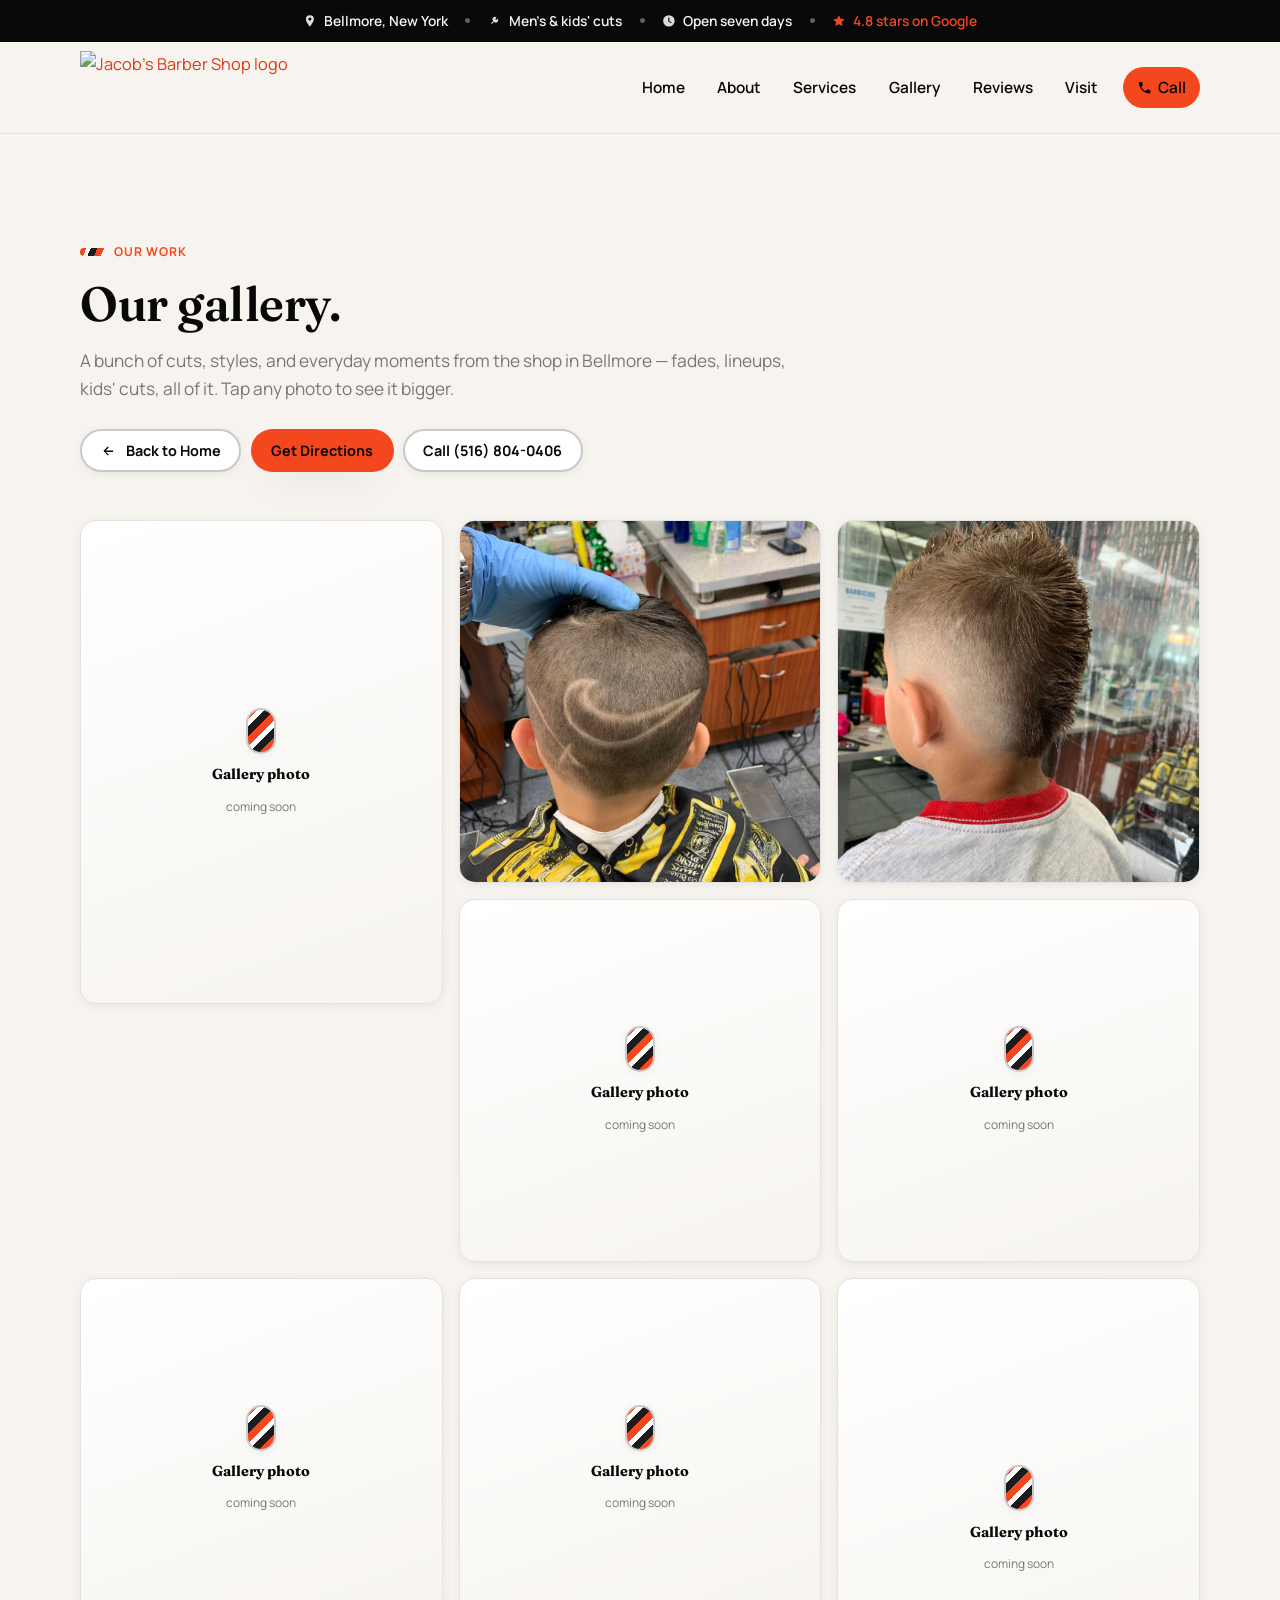
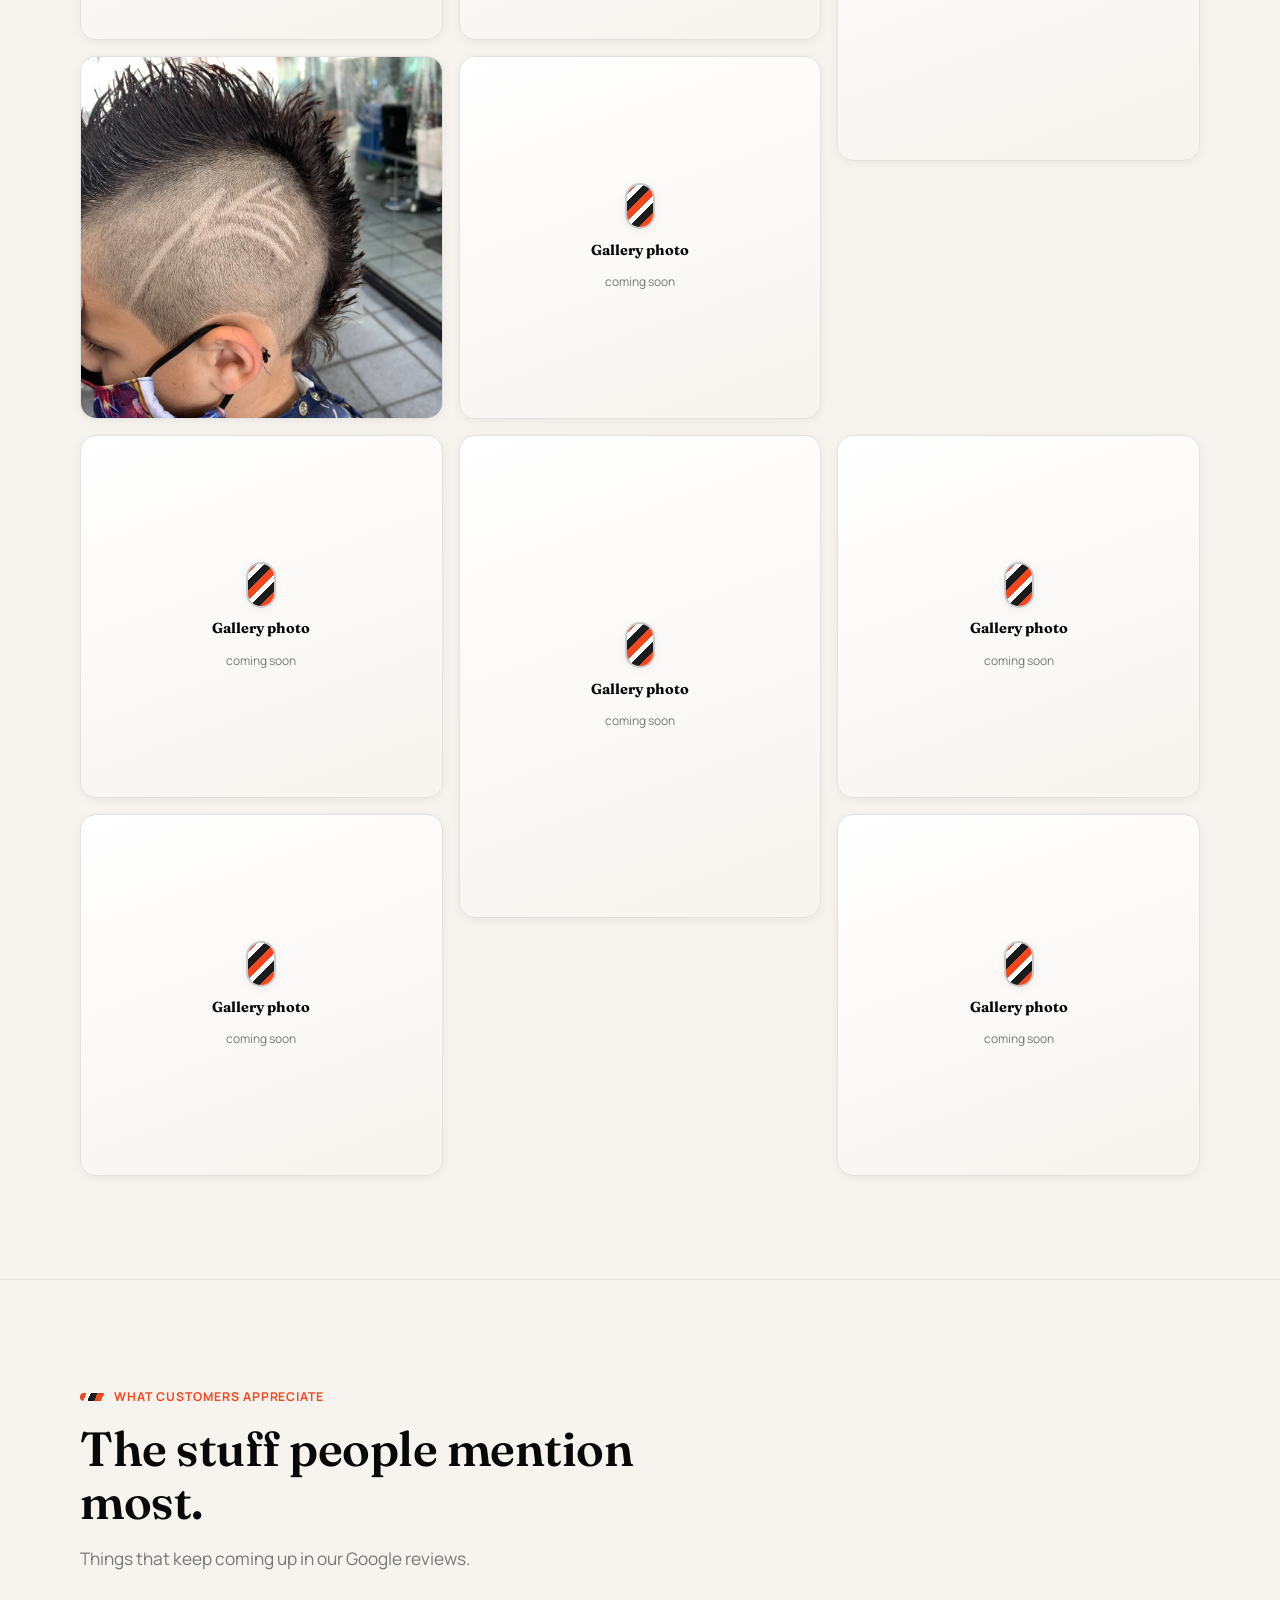
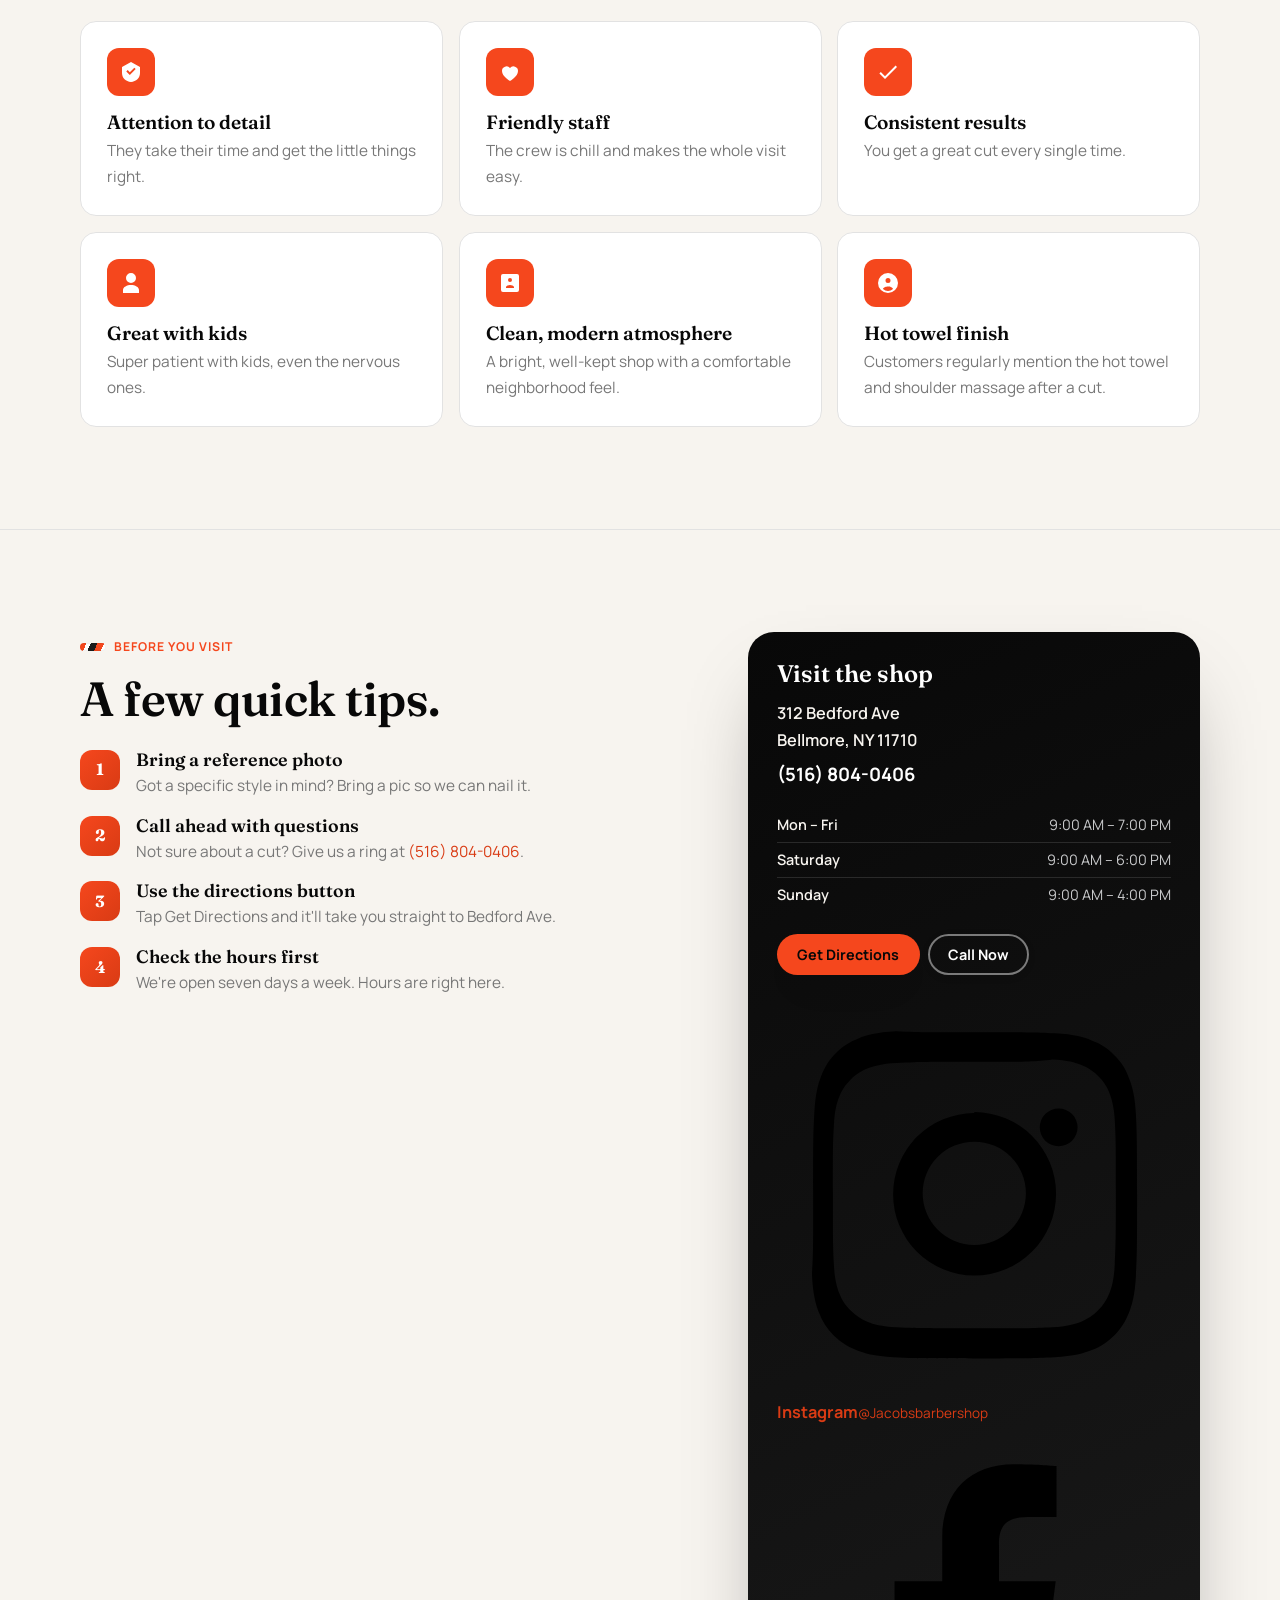
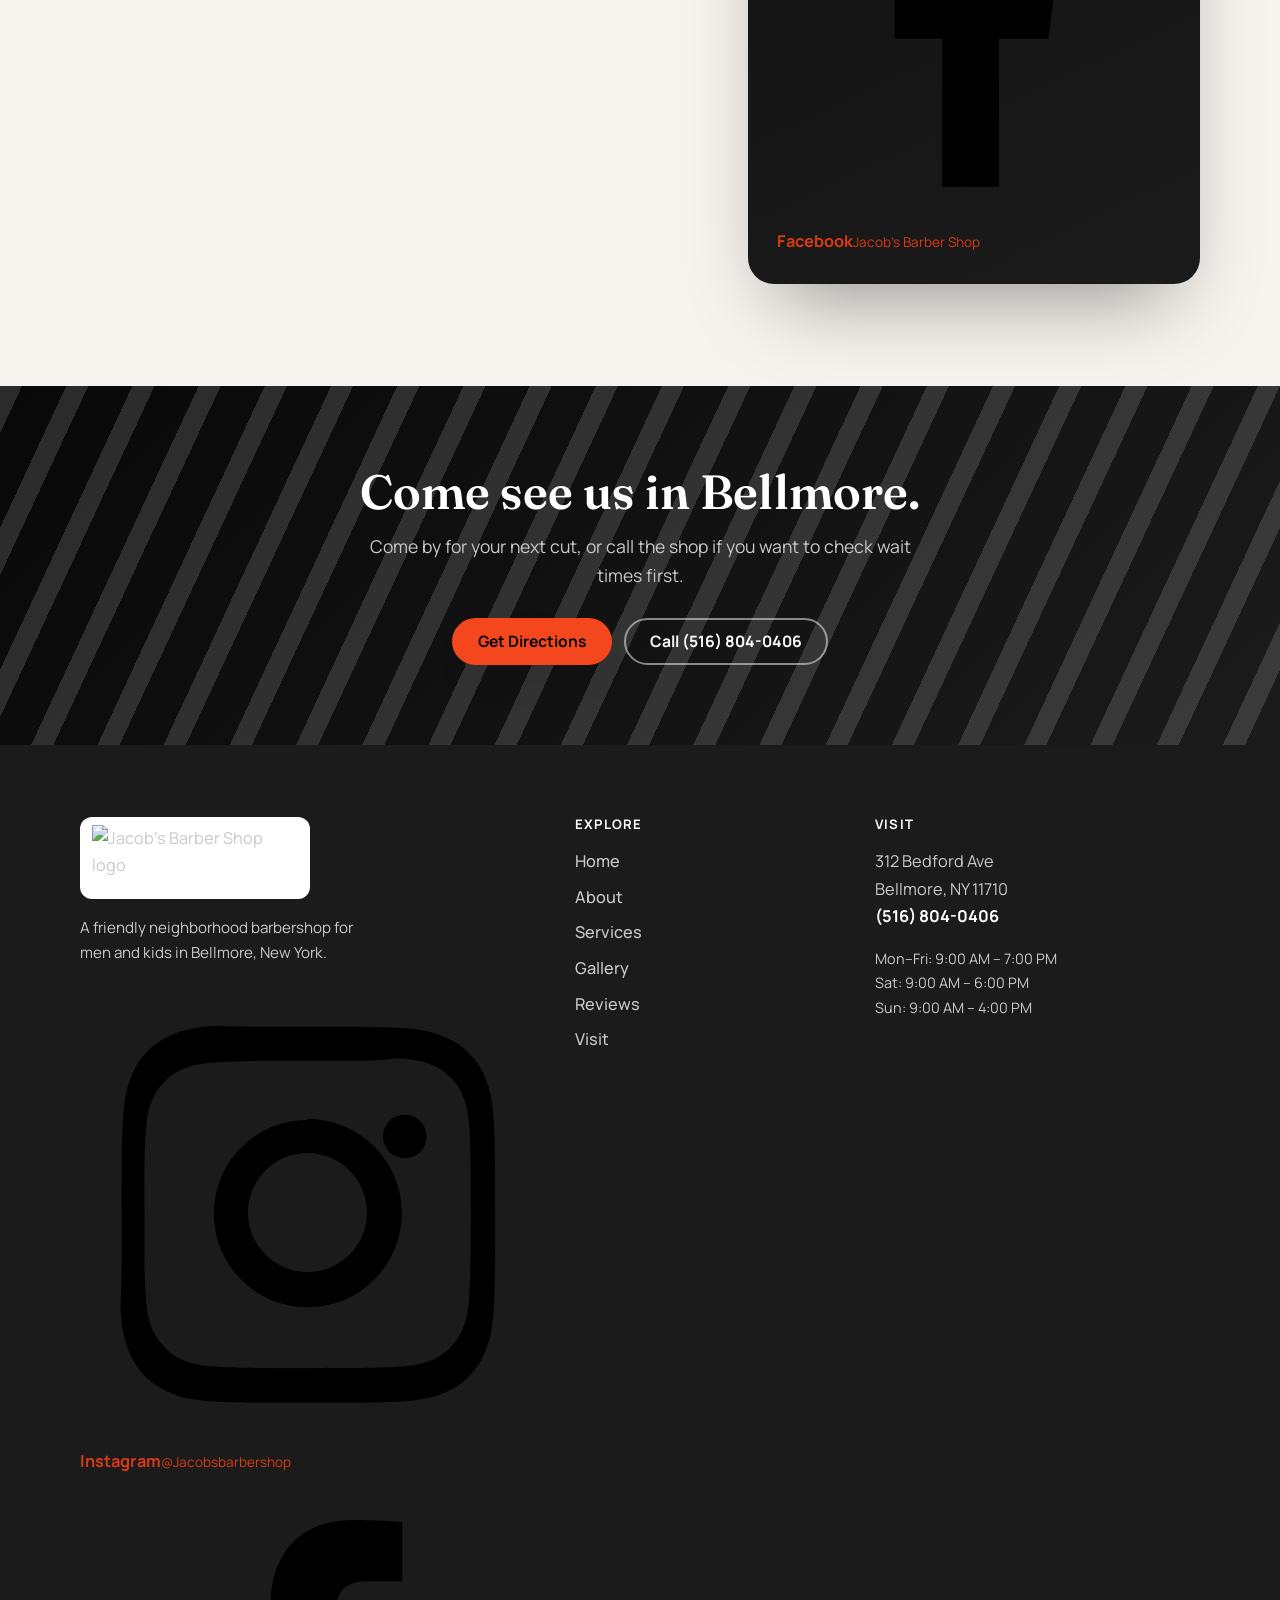
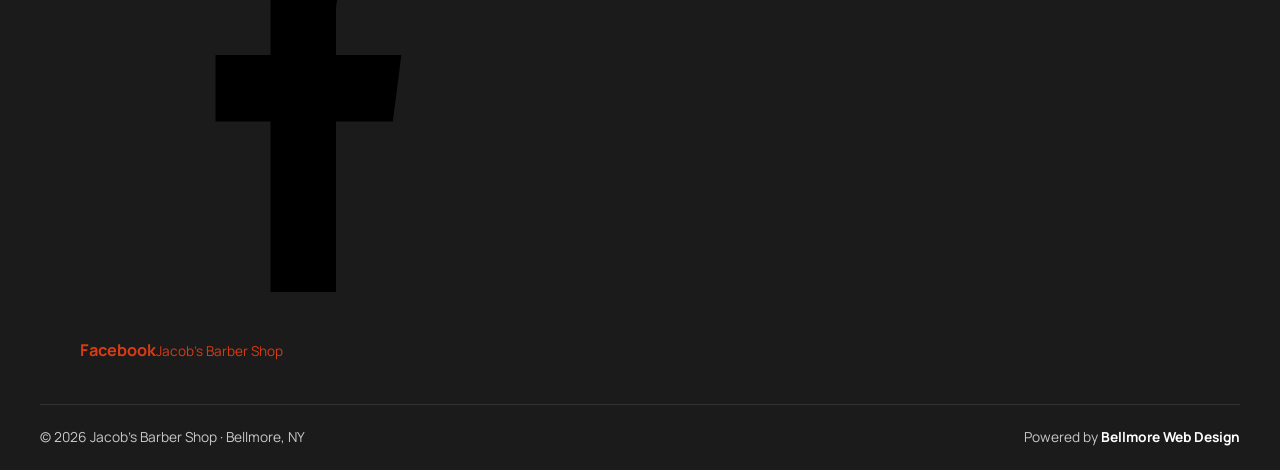
==== commit 5fd4b9dc: "Polish logo, social links, and photo fit" ====
--- a/gallery.html
+++ b/gallery.html
@@ -3,21 +3,21 @@
 <head>
   <meta charset="UTF-8" />
   <meta name="viewport" content="width=device-width, initial-scale=1.0" />
-  <meta name="theme-color" content="#14285a" />
-
-  <title>Haircut Gallery | Elegant Barber Shop in Bellmore, NY</title>
-  <meta name="description" content="Browse the Elegant Barber Shop gallery — examples of men's cuts, kids' haircuts, fades, designs and moments from our Bellmore, NY shop. Walk-ins welcome on Bedford Ave." />
+  <meta name="theme-color" content="#080808" />
+
+  <title>Haircut Gallery | Jacob's Barber Shop in Bellmore, NY</title>
+  <meta name="description" content="Browse the Jacob's Barber Shop gallery and plan a visit for men's cuts, kids' haircuts, fades and shaves at 312 Bedford Ave in Bellmore, NY." />
 
   <link rel="canonical" href="gallery.html" />
   <meta property="og:type" content="website" />
-  <meta property="og:site_name" content="Elegant Barber Shop" />
-  <meta property="og:title" content="Haircut Gallery | Elegant Barber Shop in Bellmore, NY" />
-  <meta property="og:description" content="Examples of cuts, styles and moments from Elegant Barber Shop in Bellmore, New York." />
+  <meta property="og:site_name" content="Jacob's Barber Shop" />
+  <meta property="og:title" content="Haircut Gallery | Jacob's Barber Shop in Bellmore, NY" />
+  <meta property="og:description" content="Cuts, styles and moments from Jacob's Barber Shop in Bellmore, New York." />
   <meta property="og:image" content="Elegant_logo.png" />
   <meta property="og:url" content="gallery.html" />
   <meta name="twitter:card" content="summary_large_image" />
-  <meta name="twitter:title" content="Haircut Gallery | Elegant Barber Shop" />
-  <meta name="twitter:description" content="Examples of cuts, styles and moments from Elegant Barber Shop in Bellmore, New York." />
+  <meta name="twitter:title" content="Haircut Gallery | Jacob's Barber Shop" />
+  <meta name="twitter:description" content="Cuts, styles and moments from Jacob's Barber Shop in Bellmore, New York." />
   <meta name="twitter:image" content="Elegant_logo.png" />
 
   <link rel="icon" type="image/png" href="favicon_elegant.png" />
@@ -34,13 +34,13 @@
   {
     "@context": "https://schema.org",
     "@type": "BarberShop",
-    "name": "Elegant Barber Shop",
+    "name": "Jacob's Barber Shop",
     "image": "Elegant_logo.png",
     "url": "gallery.html",
-    "telephone": "+15166798909",
+    "telephone": "+15168040406",
     "address": {
       "@type": "PostalAddress",
-      "streetAddress": "210 Bedford Ave",
+      "streetAddress": "312 Bedford Ave",
       "addressLocality": "Bellmore",
       "addressRegion": "NY",
       "postalCode": "11710",
@@ -48,13 +48,22 @@
     },
     "aggregateRating": {
       "@type": "AggregateRating",
-      "ratingValue": "4.9",
-      "reviewCount": "135",
+      "ratingValue": "4.8",
+      "reviewCount": "116",
       "bestRating": "5"
     },
+    "openingHoursSpecification": [
+      { "@type": "OpeningHoursSpecification", "dayOfWeek": ["Monday","Tuesday","Wednesday","Thursday","Friday"], "opens": "09:00", "closes": "19:00" },
+      { "@type": "OpeningHoursSpecification", "dayOfWeek": "Saturday", "opens": "09:00", "closes": "18:00" },
+      { "@type": "OpeningHoursSpecification", "dayOfWeek": "Sunday", "opens": "09:00", "closes": "16:00" }
+    ],
+    "amenityFeature": [
+      { "@type": "LocationFeatureSpecification", "name": "Wheelchair accessible entrance", "value": true },
+      { "@type": "LocationFeatureSpecification", "name": "Wheelchair accessible parking lot", "value": true }
+    ],
     "sameAs": [
-      "https://www.instagram.com/elegantbarbershopbellmore/",
-      "https://www.tiktok.com/@ElegantBarbershop1"
+      "https://www.instagram.com/jacobsbarbershop/",
+      "https://www.facebook.com/profile.php?id=100066643489725"
     ]
   }
   </script>
@@ -71,15 +80,15 @@
       <span class="infobar__sep" aria-hidden="true"></span>
       <span class="infobar__item"><svg class="ico" aria-hidden="true" viewBox="0 0 24 24"><path d="M12 2a10 10 0 1 0 10 10A10 10 0 0 0 12 2Zm1 10.4 4 2.3-.8 1.4L11 13V6h2Z"/></svg>Open seven days</span>
       <span class="infobar__sep" aria-hidden="true"></span>
-      <span class="infobar__item infobar__item--star"><svg class="ico" aria-hidden="true" viewBox="0 0 24 24"><path d="m12 2 3 6.3 6.9.9-5 4.8 1.2 6.9L12 17.7 5.9 20.9 7.1 14l-5-4.8 6.9-.9Z"/></svg>4.9 stars on Google</span>
+      <span class="infobar__item infobar__item--star"><svg class="ico" aria-hidden="true" viewBox="0 0 24 24"><path d="m12 2 3 6.3 6.9.9-5 4.8 1.2 6.9L12 17.7 5.9 20.9 7.1 14l-5-4.8 6.9-.9Z"/></svg>4.8 stars on Google</span>
     </div>
   </div>
 
   <!-- ================= HEADER / NAV ================= -->
   <header class="site-header" id="top">
     <div class="wrap header__inner">
-      <a class="brand" href="index.html" aria-label="Elegant Barber Shop home">
-        <img src="Elegant_logo.png" alt="Elegant Barber Shop logo" class="brand__logo" width="180" height="58" />
+      <a class="brand" href="index.html" aria-label="Jacob's Barber Shop home">
+        <img src="Elegant_logo.png" alt="Jacob's Barber Shop logo" class="brand__logo" width="180" height="58" />
       </a>
 
       <nav class="nav" aria-label="Primary">
@@ -94,7 +103,7 @@
           <li><a href="gallery.html" class="nav__link" aria-current="page">Gallery</a></li>
           <li><a href="index.html#reviews" class="nav__link">Reviews</a></li>
           <li><a href="index.html#visit" class="nav__link">Visit</a></li>
-          <li><a href="tel:+15166798909" class="nav__link nav__link--call">
+          <li><a href="tel:+15168040406" class="nav__link nav__link--call">
             <svg class="ico" aria-hidden="true" viewBox="0 0 24 24"><path d="M6.6 10.8a15.5 15.5 0 0 0 6.6 6.6l2.2-2.2a1 1 0 0 1 1-.24 11.4 11.4 0 0 0 3.6.58 1 1 0 0 1 1 1V20a1 1 0 0 1-1 1A17 17 0 0 1 3 4a1 1 0 0 1 1-1h3.5a1 1 0 0 1 1 1 11.4 11.4 0 0 0 .58 3.6 1 1 0 0 1-.24 1Z"/></svg>
             Call
           </a></li>
@@ -110,15 +119,15 @@
       <div class="wrap">
         <div class="gallery-intro__inner reveal">
           <span class="eyebrow"><span class="eyebrow__dot" aria-hidden="true"></span>Our work</span>
-          <h1 id="g-title" class="section__title">The Elegant Barber Shop gallery.</h1>
-          <p class="section__intro">A look at the cuts, styles and everyday moments from our shop in Bellmore — from clean fades and classic scissor cuts to sharp lineups and happy kids. Tap any photo to view it larger.</p>
+          <h1 id="g-title" class="section__title">Our gallery.</h1>
+          <p class="section__intro">A bunch of cuts, styles, and everyday moments from the shop in Bellmore — fades, lineups, kids' cuts, all of it. Tap any photo to see it bigger.</p>
           <div class="gallery-intro__actions">
             <a class="btn btn--ghost btn--sm" href="index.html">
               <svg class="ico" aria-hidden="true" viewBox="0 0 24 24"><path d="M19 11H8.4l4.3-4.3L11.3 5 5 11.3 11.3 18l1.4-1.4L8.4 13H19Z"/></svg>
               Back to Home
             </a>
-            <a class="btn btn--primary btn--sm" href="https://www.google.com/maps/dir/?api=1&amp;destination=210+Bedford+Ave%2C+Bellmore%2C+NY+11710" target="_blank" rel="noopener noreferrer">Get Directions</a>
-            <a class="btn btn--ghost btn--sm" href="tel:+15166798909">Call (516) 679-8909</a>
+            <a class="btn btn--primary btn--sm" href="https://www.google.com/maps/dir/?api=1&amp;destination=312+Bedford+Ave%2C+Bellmore%2C+NY+11710" target="_blank" rel="noopener noreferrer">Get Directions</a>
+            <a class="btn btn--ghost btn--sm" href="tel:+15168040406">Call (516) 804-0406</a>
           </div>
         </div>
       </div>
@@ -137,40 +146,40 @@
       <div class="wrap">
         <div class="section__head reveal">
           <span class="eyebrow"><span class="eyebrow__dot" aria-hidden="true"></span>What customers appreciate</span>
-          <h2 id="appreciate-title" class="section__title">The things people mention most.</h2>
-          <p class="section__intro">Themes that come up again and again in our reviews on Google.</p>
+          <h2 id="appreciate-title" class="section__title">The stuff people mention most.</h2>
+          <p class="section__intro">Things that keep coming up in our Google reviews.</p>
         </div>
 
         <ul class="appreciate__grid">
           <li class="appreciate__card reveal">
             <span class="appreciate__ico" aria-hidden="true"><svg viewBox="0 0 24 24"><path d="M12 2 3 7v6c0 5 3.8 8.4 9 9 5.2-.6 9-4 9-9V7Zm-1.2 13-3.5-3.5 1.4-1.4 2.1 2.1 4.5-4.5 1.4 1.4Z"/></svg></span>
             <h3>Attention to detail</h3>
-            <p>Careful, precise work from the lineup to the finish.</p>
+            <p>They take their time and get the little things right.</p>
           </li>
           <li class="appreciate__card reveal">
             <span class="appreciate__ico" aria-hidden="true"><svg viewBox="0 0 24 24"><path d="M12 21s-8-4.5-8-10a4.5 4.5 0 0 1 8-2.9A4.5 4.5 0 0 1 20 11c0 5.5-8 10-8 10Z"/></svg></span>
             <h3>Friendly staff</h3>
-            <p>A welcoming crew that makes the visit easy and fun.</p>
+            <p>The crew is chill and makes the whole visit easy.</p>
           </li>
           <li class="appreciate__card reveal">
             <span class="appreciate__ico" aria-hidden="true"><svg viewBox="0 0 24 24"><path d="M9 16.2 4.8 12l-1.4 1.4L9 19 21 7l-1.4-1.4Z"/></svg></span>
             <h3>Consistent results</h3>
-            <p>A great cut you can count on, visit after visit.</p>
+            <p>You get a great cut every single time.</p>
           </li>
           <li class="appreciate__card reveal">
             <span class="appreciate__ico" aria-hidden="true"><svg viewBox="0 0 24 24"><path d="M12 2a5 5 0 1 0 5 5 5 5 0 0 0-5-5Zm0 12c-4 0-8 2-8 5v3h16v-3c0-3-4-5-8-5Z"/></svg></span>
             <h3>Great with kids</h3>
-            <p>Patient with younger customers, even nervous first-timers.</p>
+            <p>Super patient with kids, even the nervous ones.</p>
           </li>
           <li class="appreciate__card reveal">
             <span class="appreciate__ico" aria-hidden="true"><svg viewBox="0 0 24 24"><path d="M19 3H5a2 2 0 0 0-2 2v14a2 2 0 0 0 2 2h14a2 2 0 0 0 2-2V5a2 2 0 0 0-2-2Zm-7 4a2 2 0 1 1-2 2 2 2 0 0 1 2-2Zm4 10H8v-1c0-1.3 2.7-2 4-2s4 .7 4 2Z"/></svg></span>
-            <h3>Clean environment</h3>
-            <p>A tidy, well-kept shop that's comfortable to sit in.</p>
+            <h3>Clean, modern atmosphere</h3>
+            <p>A bright, well-kept shop with a comfortable neighborhood feel.</p>
           </li>
           <li class="appreciate__card reveal">
             <span class="appreciate__ico" aria-hidden="true"><svg viewBox="0 0 24 24"><path d="M12 2a10 10 0 1 0 10 10A10 10 0 0 0 12 2Zm0 5a2.5 2.5 0 1 1 0 5 2.5 2.5 0 0 1 0-5Zm0 13a7.2 7.2 0 0 1-5-2c.1-1.7 3.3-2.6 5-2.6s4.9.9 5 2.6a7.2 7.2 0 0 1-5 2Z"/></svg></span>
-            <h3>Welcoming atmosphere</h3>
-            <p>A relaxed, neighborhood feel for the whole family.</p>
+            <h3>Hot towel finish</h3>
+            <p>Customers regularly mention the hot towel and shoulder massage after a cut.</p>
           </li>
         </ul>
       </div>
@@ -185,49 +194,48 @@
           <ul class="before__list">
             <li>
               <span class="before__num">1</span>
-              <div><h3>Bring a reference photo</h3><p>If you have a specific style in mind, a picture helps us get it just right.</p></div>
+              <div><h3>Bring a reference photo</h3><p>Got a specific style in mind? Bring a pic so we can nail it.</p></div>
             </li>
             <li>
               <span class="before__num">2</span>
-              <div><h3>Call ahead with questions</h3><p>Not sure about a cut or service? Give us a ring at <a href="tel:+15166798909">(516)&nbsp;679-8909</a>.</p></div>
+              <div><h3>Call ahead with questions</h3><p>Not sure about a cut? Give us a ring at <a href="tel:+15168040406">(516)&nbsp;804-0406</a>.</p></div>
             </li>
             <li>
               <span class="before__num">3</span>
-              <div><h3>Use the directions button</h3><p>Tap Get Directions and it will guide you straight to Bedford Ave.</p></div>
+              <div><h3>Use the directions button</h3><p>Tap Get Directions and it'll take you straight to Bedford Ave.</p></div>
             </li>
             <li>
               <span class="before__num">4</span>
-              <div><h3>Check the hours first</h3><p>We're open seven days a week — the current hours are listed here.</p></div>
+              <div><h3>Check the hours first</h3><p>We're open seven days a week. Hours are right here.</p></div>
             </li>
           </ul>
         </div>
 
         <aside class="visit-card reveal" aria-label="Visit information">
           <h2 class="visit-card__title">Visit the shop</h2>
-          <p class="visit-card__addr">210 Bedford Ave<br>Bellmore, NY 11710</p>
-          <p class="visit-card__phone"><a href="tel:+15166798909">(516) 679-8909</a></p>
+          <p class="visit-card__addr">312 Bedford Ave<br>Bellmore, NY 11710</p>
+          <p class="visit-card__phone"><a href="tel:+15168040406">(516) 804-0406</a></p>
 
           <table class="hours visit-card__hours">
             <tbody>
-              <tr><th scope="row">Mon – Fri</th><td>8:30 AM – 7:00 PM</td></tr>
-              <tr><th scope="row">Saturday</th><td>8:00 AM – 6:00 PM</td></tr>
-              <tr><th scope="row">Sunday</th><td>9:00 AM – 5:00 PM</td></tr>
+              <tr><th scope="row">Mon – Fri</th><td>9:00 AM – 7:00 PM</td></tr>
+              <tr><th scope="row">Saturday</th><td>9:00 AM – 6:00 PM</td></tr>
+              <tr><th scope="row">Sunday</th><td>9:00 AM – 4:00 PM</td></tr>
             </tbody>
           </table>
 
           <div class="visit-card__actions">
-            <a class="btn btn--primary btn--sm" href="https://www.google.com/maps/dir/?api=1&amp;destination=210+Bedford+Ave%2C+Bellmore%2C+NY+11710" target="_blank" rel="noopener noreferrer">Get Directions</a>
-            <a class="btn btn--ghost btn--sm" href="tel:+15166798909">Call Now</a>
+            <a class="btn btn--primary btn--sm" href="https://www.google.com/maps/dir/?api=1&amp;destination=312+Bedford+Ave%2C+Bellmore%2C+NY+11710" target="_blank" rel="noopener noreferrer">Get Directions</a>
+            <a class="btn btn--ghost btn--sm" href="tel:+15168040406">Call Now</a>
           </div>
-
-          <div class="visit-card__social">
-            <a href="https://www.instagram.com/elegantbarbershopbellmore/" target="_blank" rel="noopener noreferrer">
-              <svg class="ico" aria-hidden="true" viewBox="0 0 24 24"><path d="M12 2.2c3.2 0 3.6 0 4.9.07 1.2.06 1.8.25 2.2.42.6.22 1 .48 1.4.9.43.42.7.82.9 1.4.18.42.37 1.05.43 2.25.06 1.28.07 1.66.07 4.88s0 3.6-.07 4.88c-.06 1.2-.25 1.83-.42 2.25-.22.56-.48.97-.9 1.4-.42.42-.83.68-1.4.9-.42.17-1.05.36-2.25.42-1.28.06-1.66.07-4.88.07s-3.6 0-4.88-.07c-1.2-.06-1.83-.25-2.25-.42a3.9 3.9 0 0 1-1.4-.9 3.9 3.9 0 0 1-.9-1.4c-.17-.42-.36-1.05-.42-2.25C2.21 15.6 2.2 15.22 2.2 12s0-3.6.07-4.88c.06-1.2.25-1.83.42-2.25.22-.57.48-.98.9-1.4.42-.42.83-.68 1.4-.9.42-.17 1.05-.36 2.25-.42C8.4 2.21 8.78 2.2 12 2.2Zm0 4.86A4.94 4.94 0 1 1 12 17a4.94 4.94 0 0 1 0-9.94Zm0 1.8a3.14 3.14 0 1 0 0 6.28 3.14 3.14 0 0 0 0-6.28Zm5.13-2.02a1.15 1.15 0 1 1 0 2.3 1.15 1.15 0 0 1 0-2.3Z"/></svg>
-              <span>@elegantbarbershopbellmore</span>
+          <div class="social-links" aria-label="Jacob's Barber Shop social media">
+            <a class="social-link social-link--instagram" href="https://www.instagram.com/jacobsbarbershop/" target="_blank" rel="noopener noreferrer" aria-label="Follow Jacob's Barber Shop on Instagram at @Jacobsbarbershop">
+              <span class="social-link__icon" aria-hidden="true"><svg viewBox="0 0 24 24"><path d="M12 2.2c3.2 0 3.6 0 4.9.07 1.2.06 1.8.25 2.2.42.6.22 1 .48 1.4.9.43.42.7.82.9 1.4.18.42.37 1.05.43 2.25.06 1.28.07 1.66.07 4.88s0 3.6-.07 4.88c-.06 1.2-.25 1.83-.42 2.25-.22.56-.48.97-.9 1.4-.42.42-.83.68-1.4.9-.42.17-1.05.36-2.25.42-1.28.06-1.66.07-4.88.07s-3.6 0-4.88-.07c-1.2-.06-1.83-.25-2.25-.42a3.9 3.9 0 0 1-1.4-.9 3.9 3.9 0 0 1-.9-1.4c-.17-.42-.36-1.05-.42-2.25C2.21 15.6 2.2 15.22 2.2 12s0-3.6.07-4.88c.06-1.2.25-1.83.42-2.25.22-.57.48-.98.9-1.4.42-.42.83-.68 1.4-.9.42-.17 1.05-.36 2.25-.42C8.4 2.21 8.78 2.2 12 2.2Zm0 1.8c-3.16 0-3.5.01-4.75.07-.9.04-1.4.2-1.72.32-.43.17-.74.37-1.06.7-.32.31-.52.62-.69 1.05-.13.32-.28.82-.32 1.72C3.4 8.9 3.4 9.24 3.4 12s0 3.1.06 4.35c.04.9.2 1.4.32 1.72.17.43.37.74.7 1.06.31.32.62.52 1.05.69.32.13.82.28 1.72.32 1.25.06 1.6.07 4.75.07s3.5-.01 4.75-.07c.9-.04 1.4-.2 1.72-.32.43-.17.74-.37 1.06-.7.32-.31.52-.62.69-1.05.13-.32.28-.82.32-1.72.06-1.25.07-1.6.07-4.35s0-3.1-.06-4.35c-.04-.9-.2-1.4-.32-1.72a2.8 2.8 0 0 0-.7-1.06 2.8 2.8 0 0 0-1.05-.69c-.32-.13-.82-.28-1.72-.32C15.5 4.01 15.16 4 12 4Zm0 3.06A4.94 4.94 0 1 1 12 17a4.94 4.94 0 0 1 0-9.88Zm0 1.8a3.14 3.14 0 1 0 0 6.28 3.14 3.14 0 0 0 0-6.28Zm5.13-2.02a1.15 1.15 0 1 1 0 2.3 1.15 1.15 0 0 1 0-2.3Z"/></svg></span>
+              <span class="social-link__text"><strong>Instagram</strong><small>@Jacobsbarbershop</small></span>
             </a>
-            <a href="https://www.tiktok.com/@ElegantBarbershop1" target="_blank" rel="noopener noreferrer">
-              <svg class="ico" aria-hidden="true" viewBox="0 0 24 24"><path d="M16.5 3c.3 2.2 1.6 3.9 3.8 4.2v2.5c-1.3.1-2.5-.3-3.8-1v5.9c0 3.6-2.6 6.4-6.1 6.4A6 6 0 0 1 4.4 15c0-3.4 3.1-6 6.6-5.4v2.7a3 3 0 0 0-1.1-.2 2.9 2.9 0 0 0-2.9 3 3 3 0 0 0 3 3c1.7 0 2.9-1.3 2.9-3.1V3Z"/></svg>
-              <span>@ElegantBarbershop1</span>
+            <a class="social-link social-link--facebook" href="https://www.facebook.com/profile.php?id=100066643489725" target="_blank" rel="noopener noreferrer" aria-label="Visit Jacob's Barber Shop on Facebook">
+              <span class="social-link__icon" aria-hidden="true"><svg viewBox="0 0 24 24"><path d="M13.5 22v-9h3l.45-3.5H13.5V7.3c0-1 .28-1.7 1.75-1.7H17V2.5c-.3-.04-1.35-.12-2.6-.12-2.57 0-4.35 1.57-4.35 4.47V9.5H7.15V13h2.9v9h3.45Z"/></svg></span>
+              <span class="social-link__text"><strong>Facebook</strong><small>Jacob's Barber Shop</small></span>
             </a>
           </div>
         </aside>
@@ -239,10 +247,10 @@
       <span class="cta__pole" aria-hidden="true"></span>
       <div class="wrap cta__inner reveal">
         <h2 id="g-cta-title" class="cta__title">Come see us in Bellmore.</h2>
-        <p class="cta__text">Stop by for your next cut, or call ahead with any questions. Walk-ins are always welcome.</p>
+        <p class="cta__text">Come by for your next cut, or call the shop if you want to check wait times first.</p>
         <div class="cta__actions">
-          <a class="btn btn--primary" href="https://www.google.com/maps/dir/?api=1&amp;destination=210+Bedford+Ave%2C+Bellmore%2C+NY+11710" target="_blank" rel="noopener noreferrer">Get Directions</a>
-          <a class="btn btn--ghost btn--on-dark" href="tel:+15166798909">Call (516) 679-8909</a>
+          <a class="btn btn--primary" href="https://www.google.com/maps/dir/?api=1&amp;destination=312+Bedford+Ave%2C+Bellmore%2C+NY+11710" target="_blank" rel="noopener noreferrer">Get Directions</a>
+          <a class="btn btn--ghost btn--on-dark" href="tel:+15168040406">Call (516) 804-0406</a>
         </div>
       </div>
     </section>
@@ -252,14 +260,16 @@
   <footer class="site-footer">
     <div class="wrap footer__grid">
       <div class="footer__brand">
-        <img src="Elegant_logo.png" alt="Elegant Barber Shop logo" class="footer__logo" width="200" height="64" loading="lazy" />
+        <img src="Elegant_logo.png" alt="Jacob's Barber Shop logo" class="footer__logo" width="200" height="64" loading="lazy" />
         <p class="footer__tag">A friendly neighborhood barbershop for men and kids in Bellmore, New York.</p>
-        <div class="footer__social">
-          <a href="https://www.instagram.com/elegantbarbershopbellmore/" target="_blank" rel="noopener noreferrer" aria-label="Instagram">
-            <svg class="ico" aria-hidden="true" viewBox="0 0 24 24"><path d="M12 2.2c3.2 0 3.6 0 4.9.07 1.2.06 1.8.25 2.2.42.6.22 1 .48 1.4.9.43.42.7.82.9 1.4.18.42.37 1.05.43 2.25.06 1.28.07 1.66.07 4.88s0 3.6-.07 4.88c-.06 1.2-.25 1.83-.42 2.25-.22.56-.48.97-.9 1.4-.42.42-.83.68-1.4.9-.42.17-1.05.36-2.25.42-1.28.06-1.66.07-4.88.07s-3.6 0-4.88-.07c-1.2-.06-1.83-.25-2.25-.42a3.9 3.9 0 0 1-1.4-.9 3.9 3.9 0 0 1-.9-1.4c-.17-.42-.36-1.05-.42-2.25C2.21 15.6 2.2 15.22 2.2 12s0-3.6.07-4.88c.06-1.2.25-1.83.42-2.25.22-.57.48-.98.9-1.4.42-.42.83-.68 1.4-.9.42-.17 1.05-.36 2.25-.42C8.4 2.21 8.78 2.2 12 2.2Zm0 4.86A4.94 4.94 0 1 1 12 17a4.94 4.94 0 0 1 0-9.94Zm0 1.8a3.14 3.14 0 1 0 0 6.28 3.14 3.14 0 0 0 0-6.28Zm5.13-2.02a1.15 1.15 0 1 1 0 2.3 1.15 1.15 0 0 1 0-2.3Z"/></svg>
+        <div class="social-links" aria-label="Jacob's Barber Shop social media">
+          <a class="social-link social-link--instagram" href="https://www.instagram.com/jacobsbarbershop/" target="_blank" rel="noopener noreferrer" aria-label="Follow Jacob's Barber Shop on Instagram at @Jacobsbarbershop">
+            <span class="social-link__icon" aria-hidden="true"><svg viewBox="0 0 24 24"><path d="M12 2.2c3.2 0 3.6 0 4.9.07 1.2.06 1.8.25 2.2.42.6.22 1 .48 1.4.9.43.42.7.82.9 1.4.18.42.37 1.05.43 2.25.06 1.28.07 1.66.07 4.88s0 3.6-.07 4.88c-.06 1.2-.25 1.83-.42 2.25-.22.56-.48.97-.9 1.4-.42.42-.83.68-1.4.9-.42.17-1.05.36-2.25.42-1.28.06-1.66.07-4.88.07s-3.6 0-4.88-.07c-1.2-.06-1.83-.25-2.25-.42a3.9 3.9 0 0 1-1.4-.9 3.9 3.9 0 0 1-.9-1.4c-.17-.42-.36-1.05-.42-2.25C2.21 15.6 2.2 15.22 2.2 12s0-3.6.07-4.88c.06-1.2.25-1.83.42-2.25.22-.57.48-.98.9-1.4.42-.42.83-.68 1.4-.9.42-.17 1.05-.36 2.25-.42C8.4 2.21 8.78 2.2 12 2.2Zm0 1.8c-3.16 0-3.5.01-4.75.07-.9.04-1.4.2-1.72.32-.43.17-.74.37-1.06.7-.32.31-.52.62-.69 1.05-.13.32-.28.82-.32 1.72C3.4 8.9 3.4 9.24 3.4 12s0 3.1.06 4.35c.04.9.2 1.4.32 1.72.17.43.37.74.7 1.06.31.32.62.52 1.05.69.32.13.82.28 1.72.32 1.25.06 1.6.07 4.75.07s3.5-.01 4.75-.07c.9-.04 1.4-.2 1.72-.32.43-.17.74-.37 1.06-.7.32-.31.52-.62.69-1.05.13-.32.28-.82.32-1.72.06-1.25.07-1.6.07-4.35s0-3.1-.06-4.35c-.04-.9-.2-1.4-.32-1.72a2.8 2.8 0 0 0-.7-1.06 2.8 2.8 0 0 0-1.05-.69c-.32-.13-.82-.28-1.72-.32C15.5 4.01 15.16 4 12 4Zm0 3.06A4.94 4.94 0 1 1 12 17a4.94 4.94 0 0 1 0-9.88Zm0 1.8a3.14 3.14 0 1 0 0 6.28 3.14 3.14 0 0 0 0-6.28Zm5.13-2.02a1.15 1.15 0 1 1 0 2.3 1.15 1.15 0 0 1 0-2.3Z"/></svg></span>
+            <span class="social-link__text"><strong>Instagram</strong><small>@Jacobsbarbershop</small></span>
           </a>
-          <a href="https://www.tiktok.com/@ElegantBarbershop1" target="_blank" rel="noopener noreferrer" aria-label="TikTok">
-            <svg class="ico" aria-hidden="true" viewBox="0 0 24 24"><path d="M16.5 3c.3 2.2 1.6 3.9 3.8 4.2v2.5c-1.3.1-2.5-.3-3.8-1v5.9c0 3.6-2.6 6.4-6.1 6.4A6 6 0 0 1 4.4 15c0-3.4 3.1-6 6.6-5.4v2.7a3 3 0 0 0-1.1-.2 2.9 2.9 0 0 0-2.9 3 3 3 0 0 0 3 3c1.7 0 2.9-1.3 2.9-3.1V3Z"/></svg>
+          <a class="social-link social-link--facebook" href="https://www.facebook.com/profile.php?id=100066643489725" target="_blank" rel="noopener noreferrer" aria-label="Visit Jacob's Barber Shop on Facebook">
+            <span class="social-link__icon" aria-hidden="true"><svg viewBox="0 0 24 24"><path d="M13.5 22v-9h3l.45-3.5H13.5V7.3c0-1 .28-1.7 1.75-1.7H17V2.5c-.3-.04-1.35-.12-2.6-.12-2.57 0-4.35 1.57-4.35 4.47V9.5H7.15V13h2.9v9h3.45Z"/></svg></span>
+            <span class="social-link__text"><strong>Facebook</strong><small>Jacob's Barber Shop</small></span>
           </a>
         </div>
       </div>
@@ -279,16 +289,16 @@
       <div class="footer__col">
         <h3 class="footer__heading">Visit</h3>
         <address class="footer__contact">
-          210 Bedford Ave<br>
+          312 Bedford Ave<br>
           Bellmore, NY 11710<br>
-          <a href="tel:+15166798909">(516) 679-8909</a>
+          <a href="tel:+15168040406">(516) 804-0406</a>
         </address>
-        <p class="footer__hours">Mon–Fri: 8:30 AM – 7:00 PM<br>Sat: 8:00 AM – 6:00 PM<br>Sun: 9:00 AM – 5:00 PM</p>
+        <p class="footer__hours">Mon–Fri: 9:00 AM – 7:00 PM<br>Sat: 9:00 AM – 6:00 PM<br>Sun: 9:00 AM – 4:00 PM</p>
       </div>
     </div>
 
     <div class="wrap footer__bottom">
-      <p>&copy; <span id="year">2026</span> Elegant Barber Shop · Bellmore, NY</p>
+      <p>&copy; <span id="year">2026</span> Jacob's Barber Shop · Bellmore, NY</p>
       <p class="footer__credit">Powered by <a href="https://bellmorewebdesign.com" target="_blank" rel="noopener noreferrer">Bellmore Web Design</a></p>
     </div>
   </footer>
--- a/styles.css
+++ b/styles.css
@@ -1,26 +1,36 @@
 /* =====================================================================
-   Elegant Barber Shop — shared styles (index.html + gallery.html)
-   Palette built from the shop logo: refined royal-navy blue, warm ivory
-   neutrals, chrome/silver, with barber red used only as a small accent.
+   Shared styles (index.html + gallery.html)
+   Palette: warm ivory, white, near-black, charcoal, barber orange,
+   and restrained silver details.
    ===================================================================== */
 
 :root {
-  /* Brand colors from the logo */
-  --navy: #14285a;         /* deep refined royal-navy */
-  --navy-800: #0f1f47;     /* darker navy for panels */
-  --royal: #1f4fb0;        /* royal blue accent */
-  --royal-600: #2a5fd0;    /* brighter royal for hovers */
-  --red: #c8202b;          /* barber red — sparingly */
-  --red-600: #a71a24;
-
-  /* Neutrals */
-  --ivory: #f7f3ec;        /* warm page background */
-  --cream: #fdfbf6;        /* card background */
-  --ink: #182231;          /* main text */
-  --slate: #576073;        /* muted text */
-  --silver: #d6d9e2;       /* chrome/borders */
-  --line: #e8e3d8;         /* hairlines on ivory */
-  --gold: #c9a24a;         /* subtle warm accent (stars) */
+  /* Brand palette */
+  --color-primary: #f5471d;
+  --color-primary-hover: #ff6035;
+  --color-primary-dark: #d93b14;
+  --color-black: #080808;
+  --color-charcoal: #1b1b1b;
+  --color-ivory: #f7f4ef;
+  --color-white: #ffffff;
+  --color-silver: #c8c9cb;
+  --color-muted: #777777;
+  --color-border: #e2e2e2;
+
+  /* Keep the existing component names mapped to the new palette. */
+  --navy: var(--color-black);
+  --navy-800: var(--color-charcoal);
+  --royal: var(--color-primary);
+  --royal-600: var(--color-primary-hover);
+  --red: var(--color-primary);
+  --red-600: var(--color-primary-dark);
+  --ivory: var(--color-ivory);
+  --cream: var(--color-white);
+  --ink: var(--color-black);
+  --slate: var(--color-muted);
+  --silver: var(--color-silver);
+  --line: var(--color-border);
+  --gold: var(--color-primary);
 
   /* Type */
   --font-display: "Fraunces", Georgia, "Times New Roman", serif;
@@ -30,9 +40,9 @@
   --wrap: 1200px;
   --radius: 16px;
   --radius-lg: 26px;
-  --shadow-sm: 0 2px 10px rgba(20, 40, 90, 0.06);
-  --shadow-md: 0 18px 40px -18px rgba(20, 40, 90, 0.28);
-  --shadow-lg: 0 40px 80px -30px rgba(15, 31, 71, 0.45);
+  --shadow-sm: 0 2px 10px rgba(0, 0, 0, 0.06);
+  --shadow-md: 0 18px 40px -18px rgba(0, 0, 0, 0.22);
+  --shadow-lg: 0 40px 80px -30px rgba(0, 0, 0, 0.42);
   --ease: cubic-bezier(0.22, 0.61, 0.36, 1);
 }
 
@@ -53,8 +63,8 @@
 
 img { max-width: 100%; display: block; }
 
-a { color: var(--royal); text-decoration: none; }
-a:hover { color: var(--royal-600); }
+a { color: var(--color-primary-dark); text-decoration: none; }
+a:hover { color: var(--color-primary); }
 
 h1, h2, h3 { font-family: var(--font-display); line-height: 1.1; color: var(--navy); font-weight: 600; }
 
@@ -67,7 +77,7 @@
 
 .skip-link {
   position: absolute; left: 1rem; top: -3rem; z-index: 1200;
-  background: var(--navy); color: #fff; padding: 0.6rem 1rem;
+  background: var(--color-primary); color: #fff; padding: 0.6rem 1rem;
   border-radius: 0 0 10px 10px; font-weight: 700; transition: top 0.2s var(--ease);
 }
 .skip-link:focus { top: 0; color: #fff; }
@@ -93,8 +103,9 @@
   line-height: 1; white-space: nowrap;
 }
 .btn--sm { --btn-pad: 0.7rem 1.15rem; font-size: 0.9rem; }
-.btn--primary { background: var(--navy); color: #fff; box-shadow: var(--shadow-md); }
-.btn--primary:hover { background: var(--royal); color: #fff; transform: translateY(-2px); box-shadow: var(--shadow-lg); }
+.btn--primary { background: var(--color-primary); color: var(--color-black); box-shadow: var(--shadow-md); }
+.btn--primary:hover { background: var(--color-primary-hover); color: var(--color-black); transform: translateY(-2px); box-shadow: var(--shadow-lg); }
+.btn--primary:active { background: var(--color-primary-dark); color: var(--color-black); }
 .btn--ghost { background: #fff; color: var(--navy); border-color: var(--silver); box-shadow: var(--shadow-sm); }
 .btn--ghost:hover { border-color: var(--navy); color: var(--navy); transform: translateY(-2px); }
 .btn--on-dark { background: transparent; color: #fff; border-color: rgba(255,255,255,0.5); box-shadow: none; }
@@ -108,9 +119,9 @@
   margin-bottom: 1rem;
 }
 .eyebrow__dot { width: 26px; height: 8px; border-radius: 999px;
-  background: repeating-linear-gradient(115deg, var(--red) 0 6px, #fff 6px 10px, var(--royal) 10px 16px);
+  background: repeating-linear-gradient(115deg, var(--color-primary) 0 6px, #fff 6px 10px, var(--color-charcoal) 10px 16px);
   box-shadow: inset 0 0 0 1px rgba(0,0,0,0.06); }
-.eyebrow--light { color: #ffd7db; }
+.eyebrow--light { color: var(--color-primary-hover); }
 
 .section { padding: clamp(3.5rem, 8vw, 6.5rem) 0; }
 .section__title { font-size: clamp(1.9rem, 4.5vw, 3rem); margin: 0 0 1rem; letter-spacing: -0.01em; }
@@ -118,29 +129,33 @@
 .section__head { max-width: 640px; margin-bottom: 3rem; }
 .section__intro { color: var(--slate); font-size: 1.08rem; margin: 0; }
 .section__cta { text-align: center; margin-top: 3rem; }
+.offer-note { display: inline-flex; align-items: center; gap: 0.5rem; margin: 1.1rem 0 0;
+  background: var(--navy); color: #fff; font-weight: 700; font-size: 0.95rem;
+  padding: 0.5rem 1rem; border-radius: 999px; box-shadow: var(--shadow-sm); }
+.offer-note .ico { fill: var(--color-primary); }
 
 /* ---------- Info bar ---------- */
-.infobar { background: var(--navy); color: #eef2fb; font-size: 0.86rem; }
+.infobar { background: var(--color-black); color: var(--color-ivory); font-size: 0.86rem; }
 .infobar__inner {
   display: flex; flex-wrap: wrap; align-items: center; justify-content: center;
   gap: 0.6rem 1.1rem; padding: 0.6rem 1rem; text-align: center;
 }
 .infobar__item { display: inline-flex; align-items: center; gap: 0.45rem; font-weight: 600; }
 .infobar__item .ico { width: 1em; height: 1em; opacity: 0.9; }
-.infobar__item--star { color: #ffd166; }
-.infobar__item--star .ico { fill: #ffd166; opacity: 1; }
+.infobar__item--star { color: var(--color-primary); }
+.infobar__item--star .ico { fill: var(--color-primary); opacity: 1; }
 .infobar__sep { width: 5px; height: 5px; border-radius: 50%; background: rgba(255,255,255,0.35); }
 
 /* ---------- Header / nav ---------- */
 .site-header {
   position: sticky; top: 0; z-index: 1000;
-  background: rgba(253, 251, 246, 0.9);
+  background: rgba(247, 244, 239, 0.92);
   backdrop-filter: saturate(140%) blur(10px);
   border-bottom: 1px solid var(--line);
 }
 .header__inner { display: flex; align-items: center; justify-content: space-between; gap: 1rem; padding-block: 0.55rem; }
 .brand { display: inline-flex; align-items: center; }
-.brand__logo { height: 52px; width: auto; }
+.brand__logo { height: 74px; width: auto; }
 
 .nav { display: flex; align-items: center; }
 .nav__menu { list-style: none; display: flex; align-items: center; gap: 0.35rem; margin: 0; padding: 0; }
@@ -150,9 +165,10 @@
   color: var(--ink); font-size: 0.96rem;
   transition: background 0.2s var(--ease), color 0.2s var(--ease);
 }
-.nav__link:hover { background: rgba(31, 79, 176, 0.09); color: var(--navy); }
-.nav__link--call { background: var(--navy); color: #fff; margin-left: 0.4rem; }
-.nav__link--call:hover { background: var(--royal); color: #fff; }
+.nav__link:hover { background: rgba(245, 71, 29, 0.1); color: var(--color-primary-dark); }
+.nav__link--call { background: var(--color-primary); color: var(--color-black); margin-left: 0.4rem; }
+.nav__link--call:hover { background: var(--color-primary-hover); color: var(--color-black); }
+.nav__link--call:active { background: var(--color-primary-dark); color: var(--color-black); }
 .nav__link--call .ico { width: 1em; height: 1em; }
 
 .nav__toggle {
@@ -173,46 +189,45 @@
 .nav__toggle[aria-expanded="true"] .nav__toggle-bars span:nth-child(3) { top: 6.8px; transform: rotate(-45deg); }
 
 /* ---------- Hero ---------- */
-.hero { position: relative; padding: clamp(2.5rem, 6vw, 5rem) 0 clamp(3rem, 7vw, 5.5rem); overflow: hidden; }
+.hero { position: relative; padding: clamp(2.5rem, 6vw, 5rem) 0 clamp(3rem, 7vw, 5.5rem); overflow: hidden; background: var(--color-black); }
 .hero__blob { position: absolute; border-radius: 50%; filter: blur(10px); z-index: 0; pointer-events: none; }
 .hero__blob--1 { width: 460px; height: 460px; top: -160px; right: -120px;
-  background: radial-gradient(circle at 30% 30%, rgba(31,79,176,0.18), rgba(31,79,176,0) 70%); }
+  background: radial-gradient(circle at 30% 30%, rgba(245,71,29,0.2), rgba(245,71,29,0) 70%); }
 .hero__blob--2 { width: 380px; height: 380px; bottom: -160px; left: -140px;
-  background: radial-gradient(circle at 50% 50%, rgba(200,32,43,0.10), rgba(200,32,43,0) 70%); }
+  background: radial-gradient(circle at 50% 50%, rgba(200,201,203,0.12), rgba(200,201,203,0) 70%); }
 .hero__pole { position: absolute; top: 0; bottom: 0; left: 50%; width: 10px; transform: translateX(-50%) rotate(0deg);
   display: none; }
 
 .hero__grid { position: relative; z-index: 1; display: grid; grid-template-columns: 1.05fr 0.95fr; gap: clamp(2rem, 5vw, 4rem); align-items: center; }
-.hero__title { font-size: clamp(2.3rem, 6vw, 4rem); margin: 0 0 1.2rem; letter-spacing: -0.015em; }
-.hero__lead { font-size: 1.14rem; color: var(--slate); max-width: 46ch; margin: 0 0 1.8rem; }
+.hero__title { font-size: clamp(2.3rem, 6vw, 4rem); margin: 0 0 1.2rem; letter-spacing: -0.015em; color: var(--color-white); }
+.hero__lead { font-size: 1.14rem; color: var(--color-silver); max-width: 46ch; margin: 0 0 1.8rem; }
 .hero__actions { display: flex; flex-wrap: wrap; gap: 0.8rem; margin-bottom: 1.6rem; }
+.hero .btn--ghost { background: transparent; color: var(--color-white); border-color: var(--color-silver); box-shadow: none; }
+.hero .btn--ghost:hover { background: rgba(255,255,255,0.1); color: var(--color-white); border-color: var(--color-white); }
 
 .hero__rating { display: inline-flex; align-items: center; gap: 0.7rem; background: #fff;
   border: 1px solid var(--line); border-radius: 999px; padding: 0.5rem 1rem; box-shadow: var(--shadow-sm); }
 .hero__rating-text { font-size: 0.95rem; color: var(--slate); }
-.hero__rating-text strong { color: var(--navy); }
+.hero__rating-text strong { color: var(--color-black); }
 
 .stars { display: inline-flex; gap: 2px; }
 .stars svg { width: 18px; height: 18px; fill: var(--gold); }
 .stars--sm svg { width: 15px; height: 15px; }
 
+/* Transparent logo lockup sitting above the hero text (all viewports). */
+.hero__mark { display: block; height: 108px; width: auto; margin: 0 0 1.5rem; }
+
 /* Hero media collage */
 .hero__media { position: relative; }
-.hero__logocard {
-  position: relative; z-index: 2; background: #fff; border-radius: var(--radius);
-  padding: 1.1rem 1.3rem; box-shadow: var(--shadow-md); border: 1px solid var(--line);
-  width: fit-content; margin-bottom: -1.4rem; margin-left: auto; margin-right: 1.5rem;
-}
-.hero__logocard img { height: 58px; width: auto; }
 .hero__photo {
   margin: 0; position: relative; z-index: 1; border-radius: var(--radius-lg);
-  overflow: hidden; box-shadow: var(--shadow-lg); border: 6px solid #fff;
+  overflow: hidden; box-shadow: var(--shadow-lg); border: 6px solid var(--color-silver);
   aspect-ratio: 5 / 6;
 }
 .hero__photo img { width: 100%; height: 100%; object-fit: cover; }
 .hero__chip {
   position: absolute; left: -14px; bottom: 28px; z-index: 3;
-  background: var(--red); color: #fff; border-radius: 18px; padding: 0.7rem 1rem;
+  background: var(--red); color: var(--color-black); border-radius: 18px; padding: 0.7rem 1rem;
   display: flex; align-items: center; gap: 0.5rem; box-shadow: var(--shadow-md);
   transform: rotate(-4deg);
 }
@@ -231,14 +246,14 @@
 .about__content p { color: var(--slate); margin: 0 0 1rem; }
 .about__list { list-style: none; margin: 1.5rem 0 0; padding: 0; display: grid; gap: 0.7rem; }
 .about__list li { display: flex; align-items: center; gap: 0.65rem; font-weight: 600; color: var(--ink); }
-.about__list .ico { color: #fff; background: var(--royal); border-radius: 50%; padding: 4px; width: 1.55em; height: 1.55em; }
+.about__list .ico { color: #fff; background: var(--color-primary); border-radius: 50%; padding: 4px; width: 1.55em; height: 1.55em; }
 
 /* ---------- Services ---------- */
-.services { background: var(--cream); border-block: 1px solid var(--line); }
+.services { background: var(--ivory); border-block: 1px solid var(--line); }
 .services__list { list-style: none; margin: 0; padding: 0; display: grid; grid-template-columns: repeat(2, 1fr); gap: 1rem; }
 .service {
   display: flex; gap: 1.1rem; align-items: flex-start; padding: 1.5rem;
-  background: var(--ivory); border: 1px solid var(--line); border-radius: var(--radius);
+  background: var(--cream); border: 1px solid var(--line); border-radius: var(--radius);
   transition: transform 0.25s var(--ease), box-shadow 0.25s var(--ease), border-color 0.25s var(--ease);
 }
 .service:hover { transform: translateY(-4px); box-shadow: var(--shadow-md); border-color: var(--silver); }
@@ -249,25 +264,28 @@
 .service__body p { margin: 0; color: var(--slate); font-size: 0.98rem; }
 .service--more { background: linear-gradient(135deg, var(--navy), var(--navy-800)); border-color: var(--navy); grid-column: span 2; }
 .service--more .service__title { color: #fff; }
-.service--more .service__body p { color: #d7deef; }
+.service--more .service__body p { color: var(--color-silver); }
 .service--more .service__body p a { color: #fff; text-decoration: underline; }
 .service--more .service__num { color: var(--navy); background: #fff; border-color: #fff; }
 
 /* ---------- Family band ---------- */
-.family { position: relative; background: linear-gradient(160deg, var(--navy), var(--navy-800)); color: #eaf0ff; overflow: hidden; padding: clamp(3rem, 7vw, 5.5rem) 0; }
+.family { position: relative; background: linear-gradient(160deg, var(--navy), var(--navy-800)); color: var(--color-ivory); overflow: hidden; padding: clamp(3rem, 7vw, 5.5rem) 0; }
 .family::before { content: ""; position: absolute; inset: 0;
   background: repeating-linear-gradient(125deg, rgba(255,255,255,0.03) 0 22px, transparent 22px 44px); pointer-events: none; }
 .family__grid { position: relative; display: grid; grid-template-columns: 1.1fr 0.9fr; gap: clamp(2rem, 5vw, 4rem); align-items: center; }
-.family__content p { color: #c6d0ea; margin: 0 0 1.8rem; max-width: 46ch; }
+.family__content p { color: var(--color-silver); margin: 0 0 1.8rem; max-width: 46ch; }
 .family__points { display: grid; gap: 1.1rem; }
 .family__point { display: flex; align-items: center; gap: 0.9rem; }
 .family__point-ico { flex: none; width: 46px; height: 46px; border-radius: 12px; display: grid; place-items: center;
   background: rgba(255,255,255,0.1); border: 1px solid rgba(255,255,255,0.16); }
-.family__point-ico svg { width: 22px; height: 22px; fill: #ffd7db; }
+.family__point-ico svg { width: 22px; height: 22px; fill: var(--color-primary); }
 .family__point h3 { color: #fff; font-size: 1.1rem; margin: 0; }
-.family__point p { color: #b9c4e0; margin: 0; font-size: 0.95rem; }
+.family__point p { color: var(--color-silver); margin: 0; font-size: 0.95rem; }
 .family__media { margin: 0; border-radius: var(--radius-lg); overflow: hidden; border: 6px solid rgba(255,255,255,0.12); box-shadow: var(--shadow-lg); aspect-ratio: 5/6; }
 .family__media img { width: 100%; height: 100%; object-fit: cover; }
+/* Poster artwork (e.g. the kids-haircuts poster) shows in full, not cropped. */
+.family__media--poster { background: #fff; display: grid; place-items: center; }
+.family__media--poster img { object-fit: contain; }
 
 /* ---------- Gallery ---------- */
 .gallery-grid { display: grid; gap: 1rem; }
@@ -293,7 +311,7 @@
 .gcell__btn:hover img { transform: scale(1.06); }
 .gcell__btn::after {
   content: ""; position: absolute; inset: 0;
-  background: linear-gradient(to top, rgba(15,31,71,0.35), transparent 45%);
+  background: linear-gradient(to top, rgba(8,8,8,0.45), transparent 45%);
   opacity: 0; transition: opacity 0.3s var(--ease);
 }
 .gcell__btn:hover::after { opacity: 1; }
@@ -307,16 +325,16 @@
 
 /* Placeholder for images not uploaded yet */
 .gcell--placeholder { display: grid; place-items: center; text-align: center;
-  background: linear-gradient(160deg, var(--cream), #f0ece2); }
+  background: linear-gradient(160deg, var(--cream), var(--ivory)); }
 .gcell__ph { display: flex; flex-direction: column; align-items: center; gap: 0.6rem; padding: 1rem; color: var(--slate); }
 .gcell__ph-pole { width: 30px; height: 46px; border-radius: 999px;
-  background: repeating-linear-gradient(135deg, var(--red) 0 7px, #fff 7px 12px, var(--royal) 12px 19px);
+  background: repeating-linear-gradient(135deg, var(--color-primary) 0 7px, #fff 7px 12px, var(--color-charcoal) 12px 19px);
   border: 2px solid var(--silver); box-shadow: var(--shadow-sm); }
 .gcell__ph-text { font-weight: 700; font-size: 0.9rem; color: var(--navy); font-family: var(--font-display); }
 .gcell__ph-sub { font-size: 0.75rem; color: var(--slate); }
 
 /* ---------- Reviews ---------- */
-.reviews { background: var(--cream); border-block: 1px solid var(--line); }
+.reviews { background: var(--ivory); border-block: 1px solid var(--line); }
 .reviews__head { display: flex; flex-wrap: wrap; align-items: flex-end; justify-content: space-between; gap: 1.5rem; margin-bottom: 2.5rem; }
 .reviews__head .section__title { margin-bottom: 0; }
 .reviews__score { display: flex; flex-direction: column; align-items: flex-start; gap: 0.2rem;
@@ -326,7 +344,7 @@
 
 .reviews__rail { display: grid; grid-template-columns: repeat(3, 1fr); gap: 1.1rem; }
 .review {
-  background: var(--ivory); border: 1px solid var(--line); border-radius: var(--radius);
+  background: var(--cream); border: 1px solid var(--line); border-radius: var(--radius);
   padding: 1.5rem; display: flex; flex-direction: column; gap: 1rem; position: relative;
   transition: transform 0.25s var(--ease), box-shadow 0.25s var(--ease);
 }
@@ -335,13 +353,13 @@
 .reviews__feature .review__text { font-family: var(--font-display); font-size: 1.4rem; line-height: 1.35; color: #fff; }
 .reviews__feature .review__mark { font-family: var(--font-display); font-size: 4rem; line-height: 0.3; color: rgba(255,255,255,0.35); height: 0.6em; }
 .reviews__feature .review__meta strong { color: #fff; }
-.reviews__feature .review__meta span { color: #bcc7e4; }
+.reviews__feature .review__meta span { color: var(--color-silver); }
 .reviews__feature .review__avatar { background: rgba(255,255,255,0.16); color: #fff; }
 .review__text { margin: 0; color: var(--ink); font-size: 1.02rem; }
 .review__by { display: flex; align-items: center; gap: 0.7rem; margin-top: auto; }
 .review__avatar { width: 42px; height: 42px; border-radius: 50%; display: grid; place-items: center;
   font-weight: 800; font-size: 0.9rem; color: #fff; flex: none;
-  background: linear-gradient(135deg, var(--royal), var(--navy)); }
+  background: linear-gradient(135deg, var(--color-primary), var(--color-primary-dark)); }
 .review__meta { display: flex; flex-direction: column; line-height: 1.25; }
 .review__meta strong { color: var(--navy); font-size: 0.98rem; }
 .review__meta span { color: var(--slate); font-size: 0.8rem; }
@@ -374,21 +392,21 @@
 .visit__streetview { display: inline-block; margin-top: 0.8rem; font-weight: 600; font-size: 0.9rem; }
 
 /* ---------- Final CTA ---------- */
-.cta { position: relative; background: linear-gradient(135deg, var(--red), var(--red-600)); color: #fff; overflow: hidden; padding: clamp(3rem, 7vw, 5rem) 0; }
+.cta { position: relative; background: linear-gradient(135deg, var(--color-black), var(--color-charcoal)); color: #fff; overflow: hidden; padding: clamp(3rem, 7vw, 5rem) 0; }
 .cta__pole { position: absolute; inset: 0; opacity: 0.14;
   background: repeating-linear-gradient(115deg, #fff 0 20px, transparent 20px 60px); pointer-events: none; }
 .cta__inner { position: relative; text-align: center; max-width: 640px; margin-inline: auto; }
 .cta__title { color: #fff; font-size: clamp(2rem, 5vw, 3rem); margin: 0 0 0.8rem; }
-.cta__text { color: #ffe3e5; font-size: 1.1rem; margin: 0 0 1.8rem; }
+.cta__text { color: var(--color-silver); font-size: 1.1rem; margin: 0 0 1.8rem; }
 .cta__actions { display: flex; flex-wrap: wrap; gap: 0.8rem; justify-content: center; }
-.cta .btn--primary { background: #fff; color: var(--red-600); }
-.cta .btn--primary:hover { background: var(--navy); color: #fff; }
+.cta .btn--primary { background: var(--color-primary); color: var(--color-black); }
+.cta .btn--primary:hover { background: var(--color-primary-hover); color: var(--color-black); }
 
 /* ---------- Footer ---------- */
-.site-footer { background: var(--navy-800); color: #c9d2e8; padding-top: clamp(3rem, 6vw, 4.5rem); }
+.site-footer { background: var(--navy-800); color: var(--color-silver); padding-top: clamp(3rem, 6vw, 4.5rem); }
 .footer__grid { display: grid; grid-template-columns: 1.4fr 0.8fr 1fr; gap: 2.5rem; padding-bottom: 2.5rem; }
-.footer__logo { height: 58px; width: auto; background: #fff; border-radius: 12px; padding: 8px 12px; }
-.footer__tag { margin: 1rem 0 1.2rem; max-width: 34ch; color: #aab6d6; font-size: 0.95rem; }
+.footer__logo { height: 82px; width: auto; background: #fff; border-radius: 12px; padding: 8px 12px; }
+.footer__tag { margin: 1rem 0 1.2rem; max-width: 34ch; color: var(--color-silver); font-size: 0.95rem; }
 .footer__social { display: flex; gap: 0.6rem; }
 .footer__social a { width: 42px; height: 42px; border-radius: 12px; display: grid; place-items: center;
   background: rgba(255,255,255,0.08); color: #fff; border: 1px solid rgba(255,255,255,0.14); transition: background 0.2s var(--ease), transform 0.2s var(--ease); }
@@ -396,28 +414,28 @@
 .footer__social .ico { width: 20px; height: 20px; }
 .footer__heading { color: #fff; font-family: var(--font-body); font-weight: 700; font-size: 0.82rem; letter-spacing: 0.09em; text-transform: uppercase; margin: 0 0 1rem; }
 .footer__col ul { list-style: none; margin: 0; padding: 0; display: grid; gap: 0.55rem; }
-.footer__col a { color: #c9d2e8; font-weight: 500; }
+.footer__col a { color: var(--color-silver); font-weight: 500; }
 .footer__col a:hover { color: #fff; }
-.footer__contact { font-style: normal; line-height: 1.7; margin: 0 0 1rem; color: #c9d2e8; }
+.footer__contact { font-style: normal; line-height: 1.7; margin: 0 0 1rem; color: var(--color-silver); }
 .footer__contact a { color: #fff; font-weight: 700; }
-.footer__hours { font-size: 0.9rem; color: #aab6d6; margin: 0; line-height: 1.7; }
+.footer__hours { font-size: 0.9rem; color: var(--color-silver); margin: 0; line-height: 1.7; }
 
 .footer__bottom { display: flex; flex-wrap: wrap; align-items: center; justify-content: space-between;
-  gap: 0.6rem; padding: 1.3rem 0; border-top: 1px solid rgba(255,255,255,0.1); font-size: 0.86rem; color: #94a1c6; }
+  gap: 0.6rem; padding: 1.3rem 0; border-top: 1px solid rgba(255,255,255,0.1); font-size: 0.86rem; color: var(--color-silver); }
 .footer__bottom p { margin: 0; }
 .footer__credit a { color: #fff; font-weight: 700; }
-.footer__credit a:hover { color: #ffd7db; }
+.footer__credit a:hover { color: var(--color-primary-hover); }
 
 /* ---------- Lightbox ---------- */
 .lightbox { position: fixed; inset: 0; z-index: 2000; display: flex; align-items: center; justify-content: center;
-  background: rgba(11, 18, 40, 0.92); padding: clamp(1rem, 4vw, 3rem); opacity: 0; transition: opacity 0.3s var(--ease); }
+  background: rgba(8, 8, 8, 0.94); padding: clamp(1rem, 4vw, 3rem); opacity: 0; transition: opacity 0.3s var(--ease); }
 .lightbox[hidden] { display: none; }
 .lightbox.is-open { opacity: 1; }
 .lightbox__figure { margin: 0; max-width: min(1000px, 92vw); max-height: 86vh; display: flex; flex-direction: column; align-items: center; gap: 0.8rem;
   transform: scale(0.96); transition: transform 0.3s var(--ease); }
 .lightbox.is-open .lightbox__figure { transform: scale(1); }
-.lightbox__img { max-width: 100%; max-height: 78vh; border-radius: 12px; box-shadow: var(--shadow-lg); background: #0b1228; object-fit: contain; }
-.lightbox__caption { color: #e6ecff; font-size: 0.92rem; text-align: center; min-height: 1em; }
+.lightbox__img { max-width: 100%; max-height: 78vh; border-radius: 12px; box-shadow: var(--shadow-lg); background: var(--color-black); object-fit: contain; }
+.lightbox__caption { color: var(--color-ivory); font-size: 0.92rem; text-align: center; min-height: 1em; }
 .lightbox__btn { position: absolute; background: rgba(255,255,255,0.12); border: 1px solid rgba(255,255,255,0.22);
   color: #fff; border-radius: 50%; width: 52px; height: 52px; cursor: pointer; display: grid; place-items: center;
   transition: background 0.2s var(--ease), transform 0.2s var(--ease); }
@@ -437,13 +455,13 @@
 .gallery-intro__actions { display: flex; flex-wrap: wrap; gap: 0.6rem; margin-top: 1.6rem; }
 .gallery-section--full { padding-top: 1.5rem; }
 
-.appreciate { background: var(--cream); border-block: 1px solid var(--line); }
+.appreciate { background: var(--ivory); border-block: 1px solid var(--line); }
 .appreciate__grid { list-style: none; margin: 0; padding: 0; display: grid; grid-template-columns: repeat(3, 1fr); gap: 1rem; }
-.appreciate__card { background: var(--ivory); border: 1px solid var(--line); border-radius: var(--radius); padding: 1.6rem;
+.appreciate__card { background: var(--cream); border: 1px solid var(--line); border-radius: var(--radius); padding: 1.6rem;
   transition: transform 0.25s var(--ease), box-shadow 0.25s var(--ease); }
 .appreciate__card:hover { transform: translateY(-4px); box-shadow: var(--shadow-md); }
 .appreciate__ico { display: inline-grid; place-items: center; width: 48px; height: 48px; border-radius: 12px;
-  background: var(--navy); margin-bottom: 1rem; }
+  background: var(--color-primary); margin-bottom: 1rem; }
 .appreciate__ico svg { width: 24px; height: 24px; fill: #fff; }
 .appreciate__card h3 { font-size: 1.2rem; margin: 0 0 0.35rem; }
 .appreciate__card p { margin: 0; color: var(--slate); font-size: 0.96rem; }
@@ -452,27 +470,27 @@
 .before__list { list-style: none; margin: 1.5rem 0 0; padding: 0; display: grid; gap: 1.1rem; }
 .before__list li { display: flex; gap: 1rem; align-items: flex-start; }
 .before__num { flex: none; width: 40px; height: 40px; border-radius: 12px; display: grid; place-items: center;
-  font-family: var(--font-display); font-weight: 700; color: #fff; background: linear-gradient(135deg, var(--royal), var(--navy)); }
+  font-family: var(--font-display); font-weight: 700; color: #fff; background: linear-gradient(135deg, var(--color-primary), var(--color-primary-dark)); }
 .before__list h3 { font-size: 1.12rem; margin: 0 0 0.2rem; }
 .before__list p { margin: 0; color: var(--slate); font-size: 0.96rem; }
 
-.visit-card { background: linear-gradient(155deg, var(--navy), var(--navy-800)); color: #eaf0ff; border-radius: var(--radius-lg);
+.visit-card { background: linear-gradient(155deg, var(--navy), var(--navy-800)); color: var(--color-ivory); border-radius: var(--radius-lg);
   padding: 1.8rem; box-shadow: var(--shadow-lg); position: sticky; top: 90px; }
 .visit-card__title { color: #fff; font-size: 1.5rem; margin: 0 0 0.8rem; }
-.visit-card__addr { margin: 0 0 0.3rem; font-weight: 600; color: #eaf0ff; }
+.visit-card__addr { margin: 0 0 0.3rem; font-weight: 600; color: var(--color-ivory); }
 .visit-card__phone { margin: 0 0 1.2rem; }
 .visit-card__phone a { color: #fff; font-weight: 700; font-size: 1.15rem; }
 .visit-card__hours { margin-bottom: 1.4rem; }
-.visit-card__hours th { color: #eaf0ff; }
-.visit-card__hours td { color: #b9c4e0; }
+.visit-card__hours th { color: var(--color-ivory); }
+.visit-card__hours td { color: var(--color-silver); }
 .visit-card__hours th, .visit-card__hours td { border-bottom-color: rgba(255,255,255,0.12); }
 .visit-card__actions { display: flex; flex-wrap: wrap; gap: 0.5rem; margin-bottom: 1.3rem; }
 .visit-card .btn--ghost { background: transparent; color: #fff; border-color: rgba(255,255,255,0.45); }
 .visit-card .btn--ghost:hover { background: rgba(255,255,255,0.12); border-color: #fff; color: #fff; }
 .visit-card__social { display: grid; gap: 0.5rem; border-top: 1px solid rgba(255,255,255,0.12); padding-top: 1.2rem; }
-.visit-card__social a { display: inline-flex; align-items: center; gap: 0.5rem; color: #dbe3f7; font-weight: 600; font-size: 0.9rem; }
+.visit-card__social a { display: inline-flex; align-items: center; gap: 0.5rem; color: var(--color-silver); font-weight: 600; font-size: 0.9rem; }
 .visit-card__social a:hover { color: #fff; }
-.visit-card__social .ico { width: 1.3em; height: 1.3em; fill: #ffd7db; }
+.visit-card__social .ico { width: 1.3em; height: 1.3em; fill: var(--color-primary); }
 
 /* ===================================================================
    Reveal-on-scroll animation
@@ -484,12 +502,20 @@
    Responsive
    =================================================================== */
 @media (max-width: 1024px) {
+  /* Centered, logo-first hero on tablet/phone */
   .hero__grid { grid-template-columns: 1fr; }
-  .hero__media { max-width: 460px; margin-inline: auto; }
+  .hero__content { text-align: center; }
+  .hero__mark { height: 92px; margin: 0 auto 1.25rem; }
+  .hero__lead { margin-left: auto; margin-right: auto; }
+  .hero__actions { justify-content: center; }
+  .hero__media { max-width: 420px; margin-inline: auto; }
+
+  /* Text before photo so the hero photo and About photo aren't back-to-back */
   .about__grid { grid-template-columns: 1fr; }
-  .about__media { max-width: 460px; }
+  .about__content { order: 1; }
+  .about__media { order: 2; max-width: 460px; margin-inline: auto; }
   .family__grid { grid-template-columns: 1fr; }
-  .family__media { max-width: 460px; }
+  .family__media { max-width: 460px; margin-inline: auto; }
   .visit__grid { grid-template-columns: 1fr; }
   .visit__map { position: static; }
   .reviews__rail { grid-template-columns: repeat(2, 1fr); }
@@ -516,7 +542,7 @@
   .nav__link { padding: 0.9rem 1rem; font-size: 1.05rem; border-radius: 12px; }
   .nav__link--call { justify-content: center; margin: 0.6rem 0 0; }
   body.nav-open { overflow: hidden; }
-  .nav-backdrop { position: fixed; inset: 0; background: rgba(11,18,40,0.4); z-index: 900; opacity: 0; transition: opacity 0.3s var(--ease); }
+  .nav-backdrop { position: fixed; inset: 0; background: rgba(8,8,8,0.5); z-index: 900; opacity: 0; transition: opacity 0.3s var(--ease); }
   .nav-backdrop.is-open { opacity: 1; }
 }
 
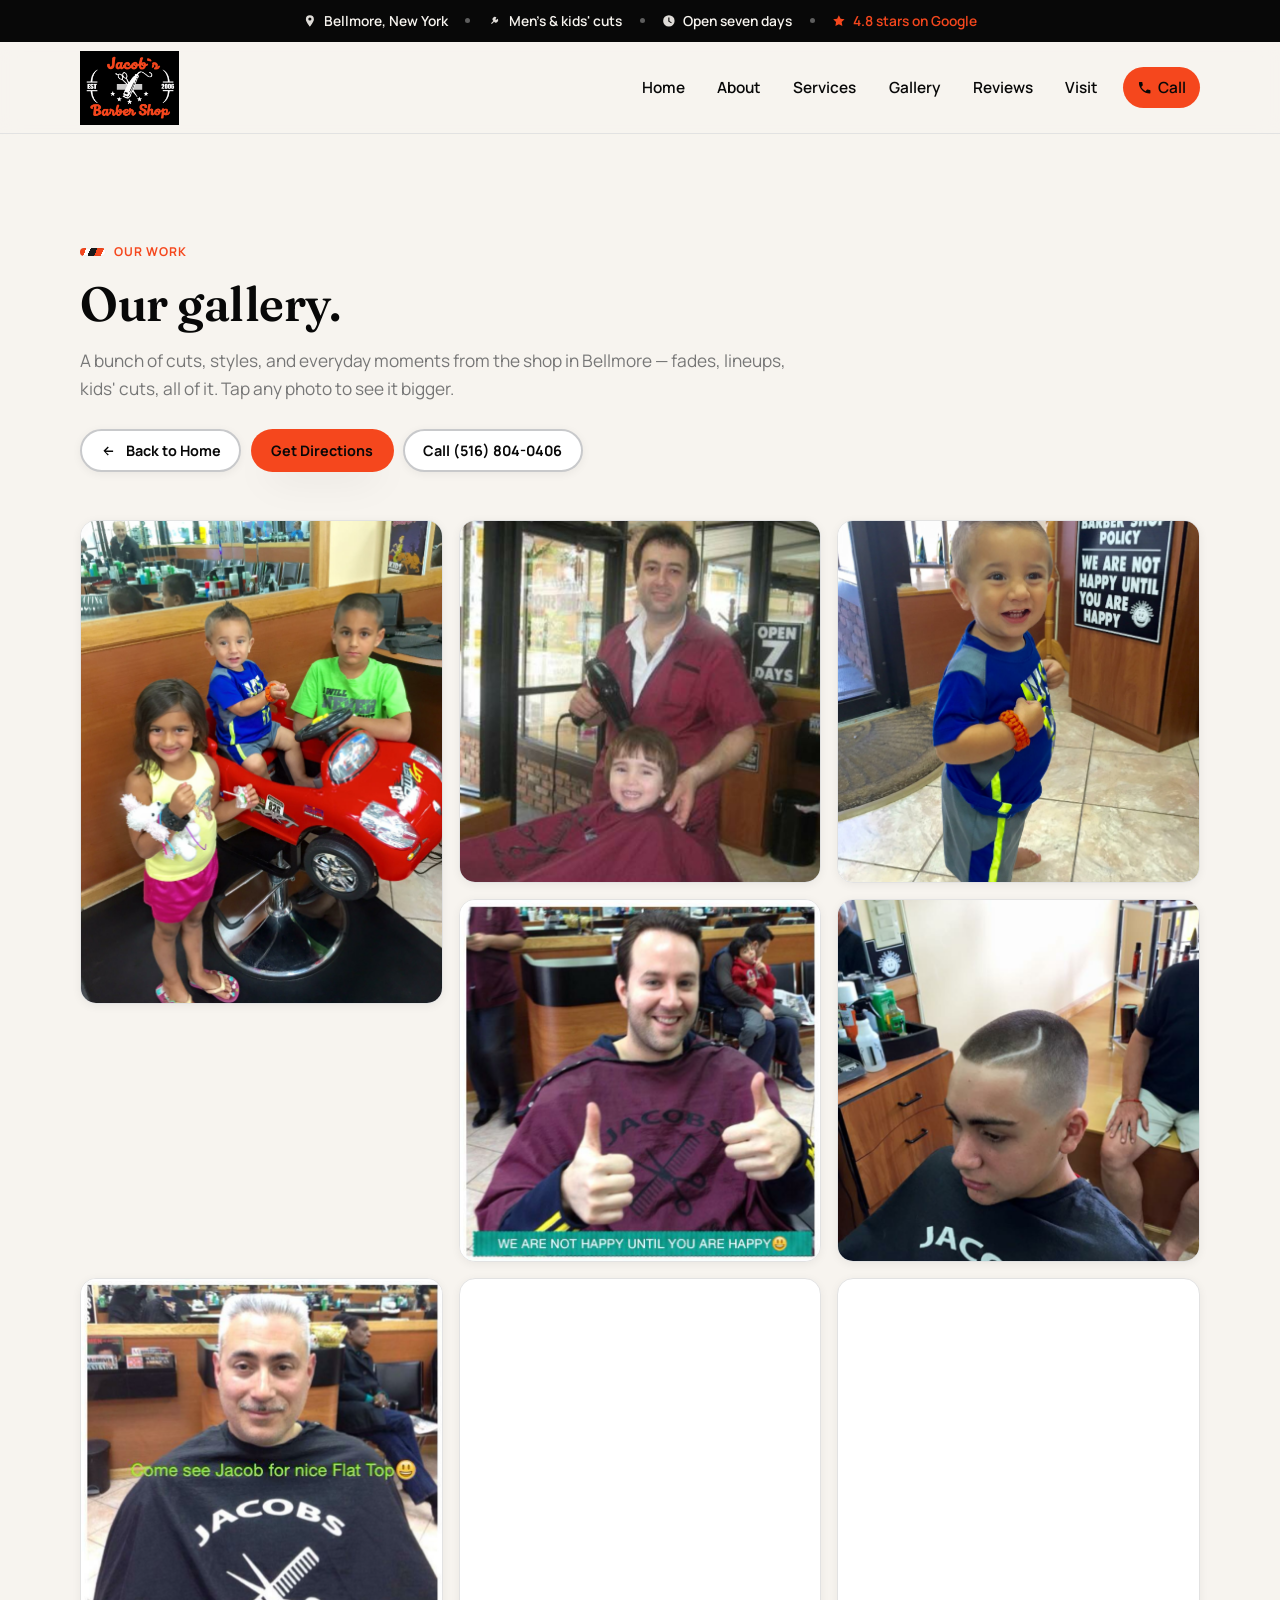
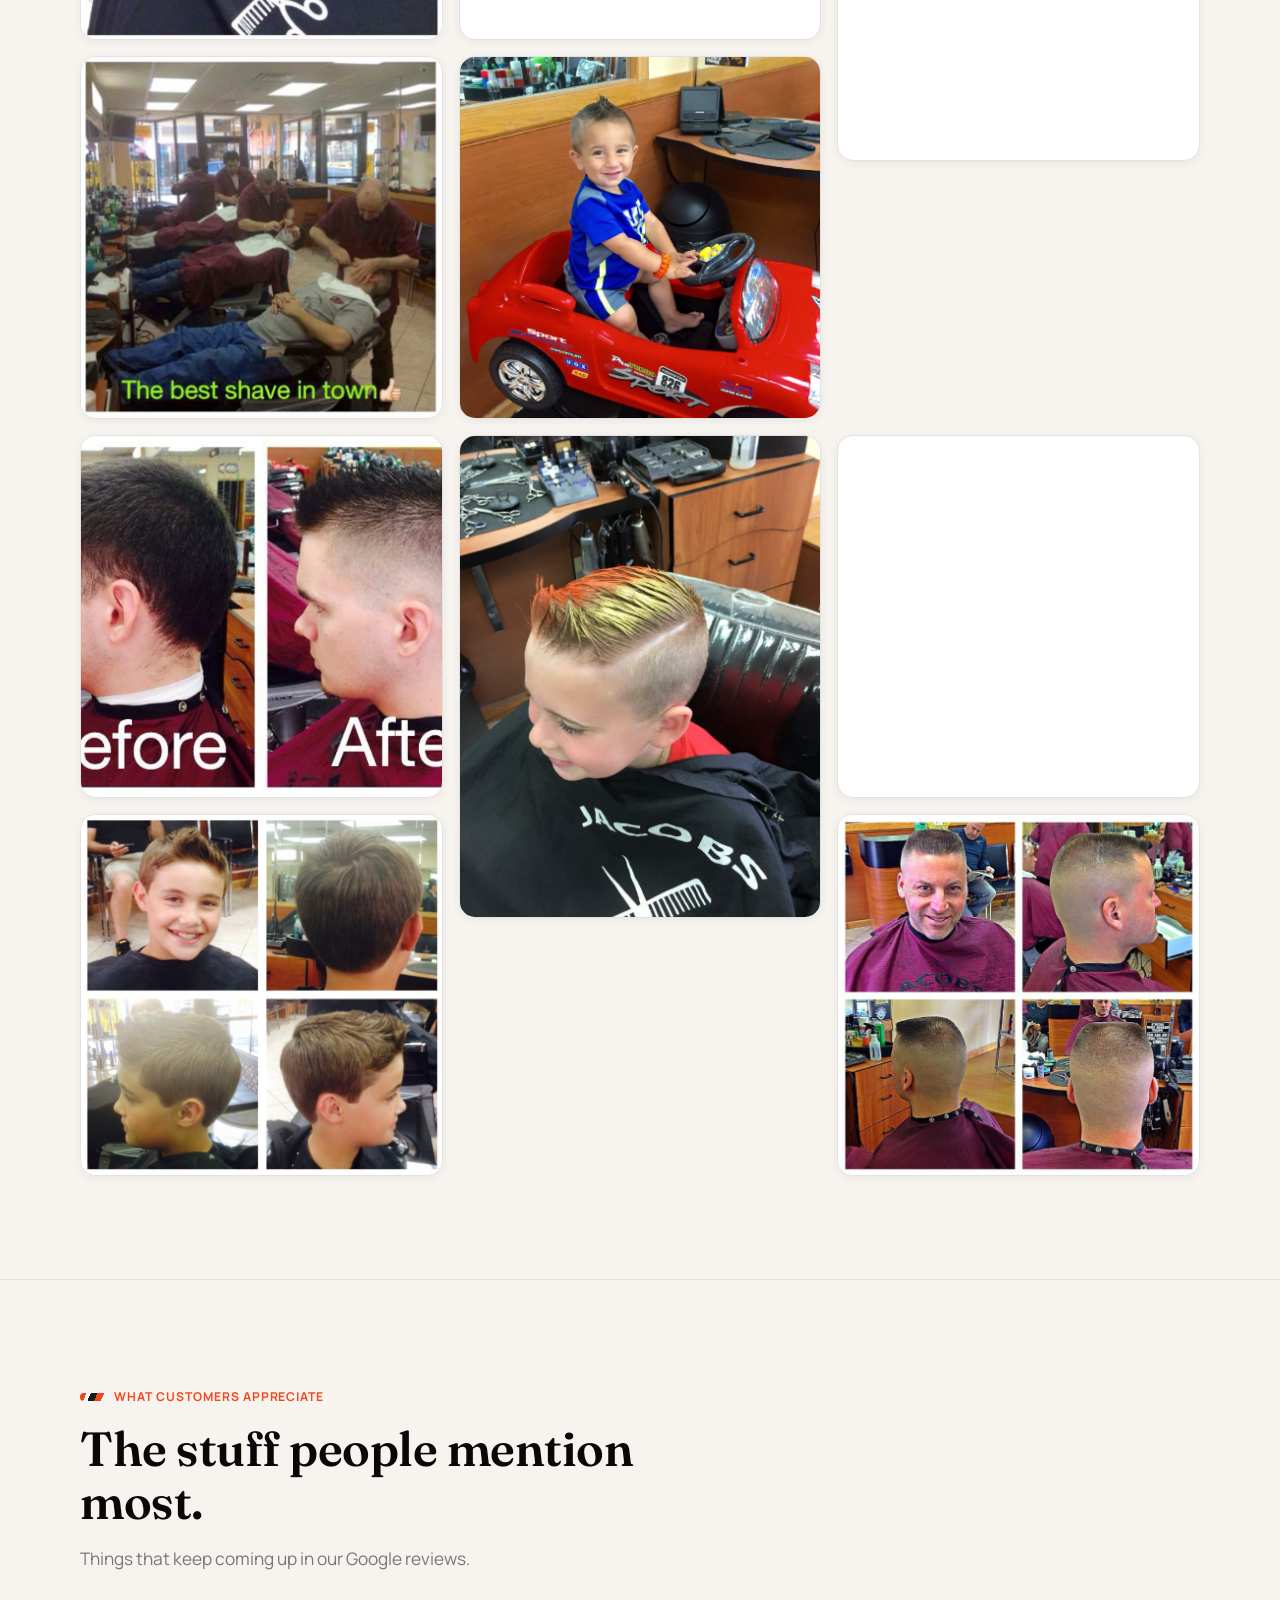
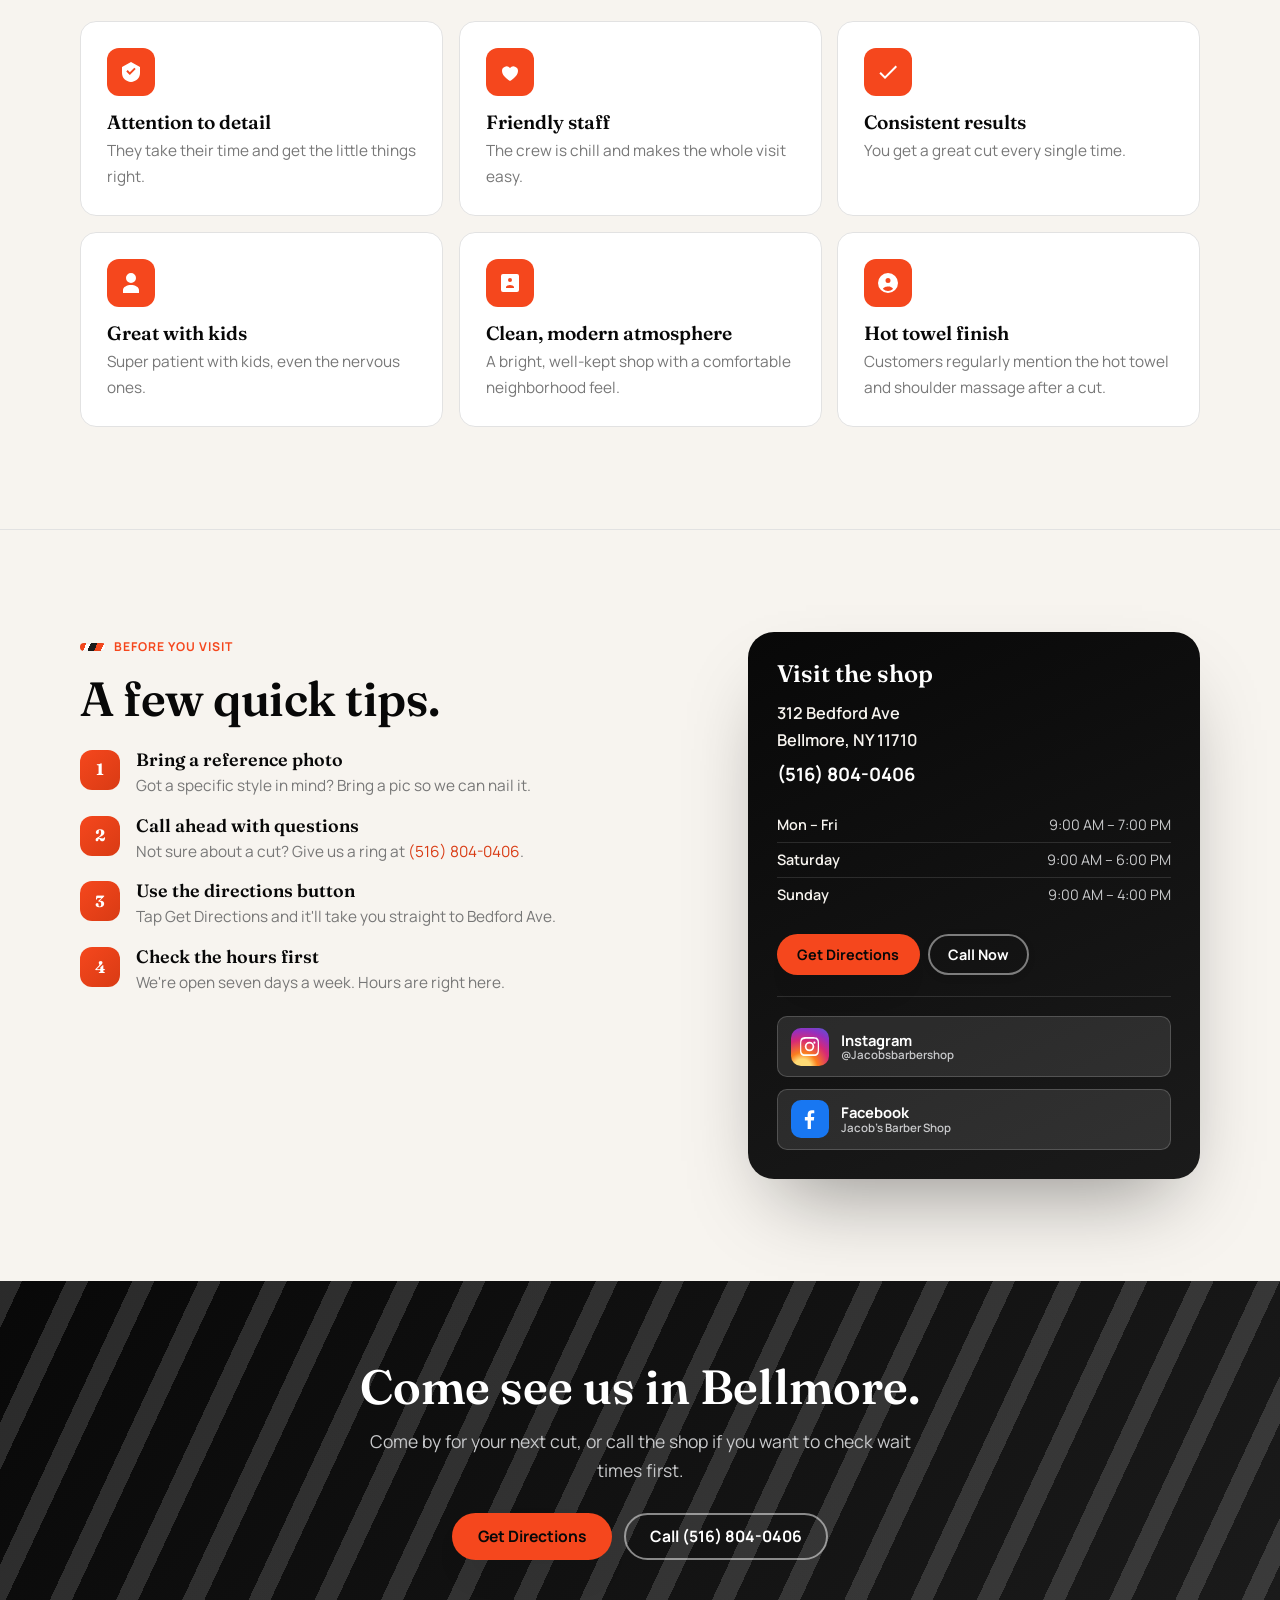
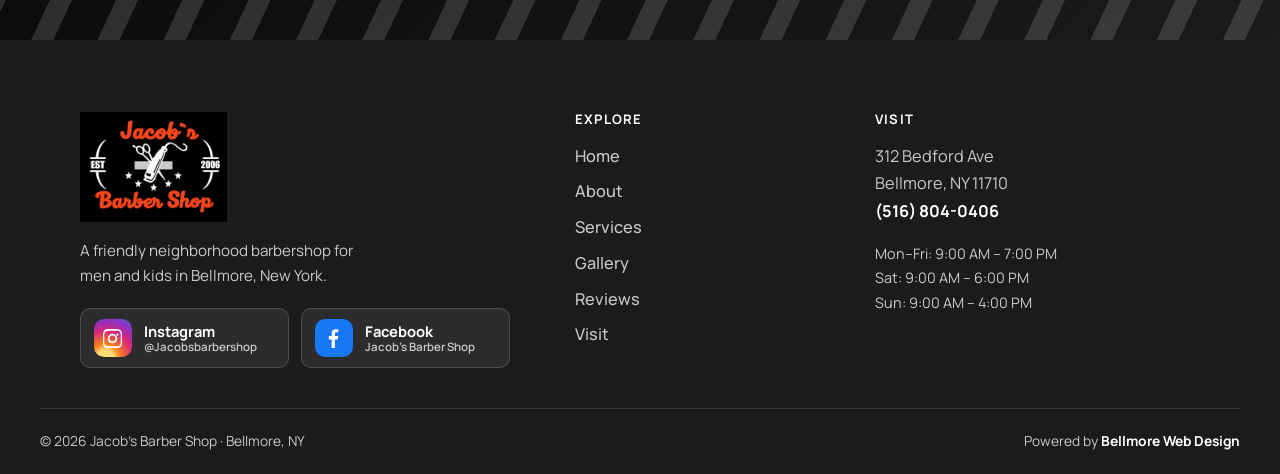
==== commit 04dc0b58: "Merge branch 'main' into claude/elegant-barber-shop-site-e4vk1v" ====
--- a/gallery.html
+++ b/gallery.html
@@ -13,16 +13,16 @@
   <meta property="og:site_name" content="Jacob's Barber Shop" />
   <meta property="og:title" content="Haircut Gallery | Jacob's Barber Shop in Bellmore, NY" />
   <meta property="og:description" content="Cuts, styles and moments from Jacob's Barber Shop in Bellmore, New York." />
-  <meta property="og:image" content="Elegant_logo.png" />
+  <meta property="og:image" content="jacobs-logo.png" />
   <meta property="og:url" content="gallery.html" />
   <meta name="twitter:card" content="summary_large_image" />
   <meta name="twitter:title" content="Haircut Gallery | Jacob's Barber Shop" />
   <meta name="twitter:description" content="Cuts, styles and moments from Jacob's Barber Shop in Bellmore, New York." />
-  <meta name="twitter:image" content="Elegant_logo.png" />
-
-  <link rel="icon" type="image/png" href="favicon_elegant.png" />
-  <link rel="shortcut icon" type="image/png" href="favicon_elegant.png" />
-  <link rel="apple-touch-icon" href="favicon_elegant.png" />
+  <meta name="twitter:image" content="jacobs-logo.png" />
+
+  <link rel="icon" type="image/png" href="jacobs-favicon.png" />
+  <link rel="shortcut icon" type="image/png" href="jacobs-favicon.png" />
+  <link rel="apple-touch-icon" href="jacobs-favicon.png" />
 
   <link rel="preconnect" href="https://fonts.googleapis.com" />
   <link rel="preconnect" href="https://fonts.gstatic.com" crossorigin />
@@ -35,7 +35,7 @@
     "@context": "https://schema.org",
     "@type": "BarberShop",
     "name": "Jacob's Barber Shop",
-    "image": "Elegant_logo.png",
+    "image": "jacobs-logo.png",
     "url": "gallery.html",
     "telephone": "+15168040406",
     "address": {
@@ -88,7 +88,7 @@
   <header class="site-header" id="top">
     <div class="wrap header__inner">
       <a class="brand" href="index.html" aria-label="Jacob's Barber Shop home">
-        <img src="Elegant_logo.png" alt="Jacob's Barber Shop logo" class="brand__logo" width="180" height="58" />
+        <img src="jacobs-logo.png" alt="Jacob's Barber Shop logo" class="brand__logo" width="180" height="58" />
       </a>
 
       <nav class="nav" aria-label="Primary">
@@ -260,7 +260,7 @@
   <footer class="site-footer">
     <div class="wrap footer__grid">
       <div class="footer__brand">
-        <img src="Elegant_logo.png" alt="Jacob's Barber Shop logo" class="footer__logo" width="200" height="64" loading="lazy" />
+        <img src="jacobs-logo.png" alt="Jacob's Barber Shop logo" class="footer__logo" width="200" height="64" loading="lazy" />
         <p class="footer__tag">A friendly neighborhood barbershop for men and kids in Bellmore, New York.</p>
         <div class="social-links" aria-label="Jacob's Barber Shop social media">
           <a class="social-link social-link--instagram" href="https://www.instagram.com/jacobsbarbershop/" target="_blank" rel="noopener noreferrer" aria-label="Follow Jacob's Barber Shop on Instagram at @Jacobsbarbershop">
@@ -313,7 +313,6 @@
     </button>
     <figure class="lightbox__figure">
       <img class="lightbox__img" id="lbImg" src="" alt="" />
-      <figcaption class="lightbox__caption" id="lbCaption"></figcaption>
     </figure>
     <button class="lightbox__btn lightbox__next" id="lbNext" aria-label="Next image">
       <svg viewBox="0 0 24 24" aria-hidden="true"><path d="m9 6 6 6-6 6-1.4-1.4L12.2 12 7.6 7.4Z"/></svg>
--- a/styles.css
+++ b/styles.css
@@ -214,11 +214,18 @@
 .stars svg { width: 18px; height: 18px; fill: var(--gold); }
 .stars--sm svg { width: 15px; height: 15px; }
 
-/* Transparent logo lockup sitting above the hero text (all viewports). */
-.hero__mark { display: block; height: 108px; width: auto; margin: 0 0 1.5rem; }
+/* Transparent logo lockup above the hero text — shown on mobile only.
+   On desktop the logo sits in a card at the top-right of the photo. */
+.hero__mark { display: none; height: 108px; width: auto; margin: 0 0 1.5rem; }
 
 /* Hero media collage */
 .hero__media { position: relative; }
+.hero__logocard {
+  position: relative; z-index: 2; background: #fff; border-radius: var(--radius);
+  padding: 1rem 1.2rem; box-shadow: var(--shadow-md); border: 1px solid var(--line);
+  width: fit-content; margin-bottom: -1.4rem; margin-left: auto; margin-right: 1.5rem;
+}
+.hero__logocard img { height: 74px; width: auto; }
 .hero__photo {
   margin: 0; position: relative; z-index: 1; border-radius: var(--radius-lg);
   overflow: hidden; box-shadow: var(--shadow-lg); border: 6px solid var(--color-silver);
@@ -235,9 +242,9 @@
 .hero__chip-label { font-size: 0.72rem; font-weight: 700; text-transform: uppercase; letter-spacing: 0.06em; line-height: 1.1; }
 
 /* ---------- About ---------- */
-.about__grid { display: grid; grid-template-columns: 0.9fr 1.1fr; gap: clamp(2rem, 5vw, 4rem); align-items: center; }
+.about__grid { display: grid; grid-template-columns: 1.1fr 0.9fr; gap: clamp(2rem, 5vw, 4rem); align-items: center; }
 .about__media { margin: 0; position: relative; border-radius: var(--radius-lg); overflow: visible; }
-.about__media img { border-radius: var(--radius-lg); box-shadow: var(--shadow-lg); aspect-ratio: 5/6; object-fit: cover; width: 100%; }
+.about__media img { border-radius: var(--radius-lg); box-shadow: var(--shadow-lg); aspect-ratio: 1/1; object-fit: contain; width: 100%; height: auto; background: var(--color-black); }
 .about__badge {
   position: absolute; right: -12px; top: 22px; background: var(--navy); color: #fff;
   font-weight: 700; font-size: 0.8rem; padding: 0.55rem 1rem; border-radius: 999px;
@@ -284,8 +291,8 @@
 .family__media { margin: 0; border-radius: var(--radius-lg); overflow: hidden; border: 6px solid rgba(255,255,255,0.12); box-shadow: var(--shadow-lg); aspect-ratio: 5/6; }
 .family__media img { width: 100%; height: 100%; object-fit: cover; }
 /* Poster artwork (e.g. the kids-haircuts poster) shows in full, not cropped. */
-.family__media--poster { background: #fff; display: grid; place-items: center; }
-.family__media--poster img { object-fit: contain; }
+.family__media--poster { position: relative; background: var(--color-black); aspect-ratio: 2/3; }
+.family__media--poster img { position: absolute; inset: 0; width: 100%; height: 100%; min-width: 0; min-height: 0; object-fit: contain; }
 
 /* ---------- Gallery ---------- */
 .gallery-grid { display: grid; gap: 1rem; }
@@ -376,10 +383,22 @@
 .visit__phone { margin: 0 0 1rem; }
 .visit__phone a { font-weight: 700; font-size: 1.1rem; color: var(--navy); }
 .visit__actions { display: flex; flex-wrap: wrap; gap: 0.5rem; margin-bottom: 1.1rem; }
-.visit__social { display: grid; gap: 0.5rem; }
-.visit__social a { display: inline-flex; align-items: center; gap: 0.5rem; font-weight: 600; color: var(--ink); font-size: 0.92rem; }
-.visit__social a:hover { color: var(--royal); }
-.visit__social .ico { color: var(--navy); width: 1.3em; height: 1.3em; }
+.social-links { display: grid; grid-template-columns: repeat(2, minmax(0, 1fr)); gap: 0.75rem; margin-top: 1.1rem; }
+.social-link {
+  display: flex; align-items: center; gap: 0.75rem; min-height: 56px; padding: 0.65rem 0.8rem;
+  background: var(--color-white); color: var(--color-black); border: 1px solid var(--color-border);
+  border-radius: 10px; box-shadow: var(--shadow-sm); font-weight: 700; line-height: 1.15;
+  transition: transform 0.2s var(--ease), border-color 0.2s var(--ease), box-shadow 0.2s var(--ease);
+}
+.social-link:hover { color: var(--color-black); border-color: var(--color-silver); box-shadow: var(--shadow-md); transform: translateY(-2px); }
+.social-link__icon { width: 38px; height: 38px; border-radius: 10px; display: grid; place-items: center; flex: none; }
+.social-link__icon svg { width: 23px; height: 23px; fill: #fff; }
+.social-link--instagram .social-link__icon { background: radial-gradient(circle at 30% 105%, #feda75 0 18%, #fa7e1e 32%, #d62976 58%, #962fbf 78%, #4f5bd5 100%); }
+.social-link--facebook .social-link__icon { background: #1877f2; }
+.social-link__text { display: flex; flex-direction: column; min-width: 0; }
+.social-link__text strong { font-size: 0.92rem; }
+.social-link__text small { color: var(--color-muted); font-size: 0.72rem; font-weight: 600; overflow-wrap: anywhere; }
+.visit__card .social-links, .visit-card .social-links { grid-template-columns: 1fr; }
 
 .hours { width: 100%; border-collapse: collapse; font-size: 0.9rem; }
 .hours th, .hours td { text-align: left; padding: 0.32rem 0; border-bottom: 1px solid var(--line); }
@@ -405,13 +424,12 @@
 /* ---------- Footer ---------- */
 .site-footer { background: var(--navy-800); color: var(--color-silver); padding-top: clamp(3rem, 6vw, 4.5rem); }
 .footer__grid { display: grid; grid-template-columns: 1.4fr 0.8fr 1fr; gap: 2.5rem; padding-bottom: 2.5rem; }
-.footer__logo { height: 82px; width: auto; background: #fff; border-radius: 12px; padding: 8px 12px; }
+.footer__logo { height: 110px; width: auto; max-width: 100%; background: transparent; border-radius: 0; padding: 0; object-fit: contain; }
 .footer__tag { margin: 1rem 0 1.2rem; max-width: 34ch; color: var(--color-silver); font-size: 0.95rem; }
-.footer__social { display: flex; gap: 0.6rem; }
-.footer__social a { width: 42px; height: 42px; border-radius: 12px; display: grid; place-items: center;
-  background: rgba(255,255,255,0.08); color: #fff; border: 1px solid rgba(255,255,255,0.14); transition: background 0.2s var(--ease), transform 0.2s var(--ease); }
-.footer__social a:hover { background: var(--royal); transform: translateY(-2px); }
-.footer__social .ico { width: 20px; height: 20px; }
+.site-footer .social-links { max-width: 430px; }
+.site-footer .social-link { background: rgba(255,255,255,0.08); color: #fff; border-color: rgba(255,255,255,0.16); box-shadow: none; }
+.site-footer .social-link:hover { background: rgba(255,255,255,0.14); color: #fff; border-color: rgba(255,255,255,0.32); }
+.site-footer .social-link__text small { color: var(--color-silver); }
 .footer__heading { color: #fff; font-family: var(--font-body); font-weight: 700; font-size: 0.82rem; letter-spacing: 0.09em; text-transform: uppercase; margin: 0 0 1rem; }
 .footer__col ul { list-style: none; margin: 0; padding: 0; display: grid; gap: 0.55rem; }
 .footer__col a { color: var(--color-silver); font-weight: 500; }
@@ -487,10 +505,10 @@
 .visit-card__actions { display: flex; flex-wrap: wrap; gap: 0.5rem; margin-bottom: 1.3rem; }
 .visit-card .btn--ghost { background: transparent; color: #fff; border-color: rgba(255,255,255,0.45); }
 .visit-card .btn--ghost:hover { background: rgba(255,255,255,0.12); border-color: #fff; color: #fff; }
-.visit-card__social { display: grid; gap: 0.5rem; border-top: 1px solid rgba(255,255,255,0.12); padding-top: 1.2rem; }
-.visit-card__social a { display: inline-flex; align-items: center; gap: 0.5rem; color: var(--color-silver); font-weight: 600; font-size: 0.9rem; }
-.visit-card__social a:hover { color: #fff; }
-.visit-card__social .ico { width: 1.3em; height: 1.3em; fill: var(--color-primary); }
+.visit-card .social-links { border-top: 1px solid rgba(255,255,255,0.12); padding-top: 1.2rem; }
+.visit-card .social-link { background: rgba(255,255,255,0.1); color: #fff; border-color: rgba(255,255,255,0.18); box-shadow: none; }
+.visit-card .social-link:hover { background: rgba(255,255,255,0.16); color: #fff; border-color: rgba(255,255,255,0.34); }
+.visit-card .social-link__text small { color: var(--color-silver); }
 
 /* ===================================================================
    Reveal-on-scroll animation
@@ -505,9 +523,10 @@
   /* Centered, logo-first hero on tablet/phone */
   .hero__grid { grid-template-columns: 1fr; }
   .hero__content { text-align: center; }
-  .hero__mark { height: 92px; margin: 0 auto 1.25rem; }
+  .hero__mark { display: block; height: 92px; margin: 0 auto 1.25rem; }
   .hero__lead { margin-left: auto; margin-right: auto; }
   .hero__actions { justify-content: center; }
+  .hero__logocard { display: none; }
   .hero__media { max-width: 420px; margin-inline: auto; }
 
   /* Text before photo so the hero photo and About photo aren't back-to-back */
@@ -561,6 +580,7 @@
   .footer__bottom { flex-direction: column; align-items: flex-start; }
   .reviews__head { flex-direction: column; align-items: flex-start; }
   .appreciate__grid { grid-template-columns: 1fr; }
+  .social-links { grid-template-columns: 1fr; }
 }
 
 @media (max-width: 420px) {
